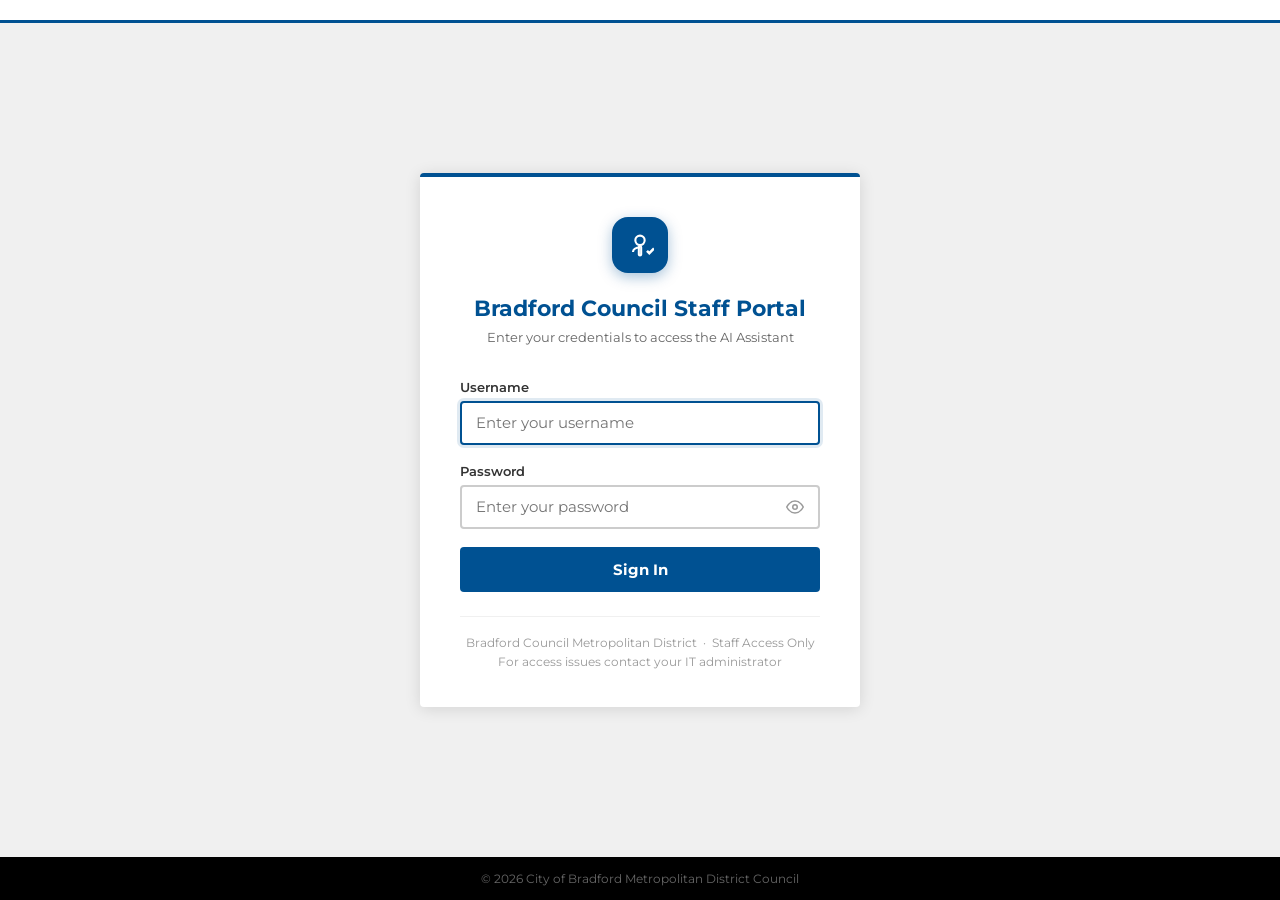
==== Frontend/index.html @ f0e7b7af "Initial commit — Bradford Council AI Assistant Full-stack council chatbot with: - ASP.NET Core 8 SSE" ====
<!DOCTYPE html>
<html lang="en-GB">
<head>
<meta charset="UTF-8"/>
<meta name="viewport" content="width=device-width,initial-scale=1,viewport-fit=cover"/>
<title>Bradford Council</title>
<!-- Auth guard — redirect to login before anything renders -->
<script src="auth.js"></script>
<script>if (!isAuthenticated()) { window.location.replace('login.html'); }</script>
<link rel="preconnect" href="https://fonts.googleapis.com"/>
<link rel="preconnect" href="https://fonts.gstatic.com" crossorigin/>
<link href="https://fonts.googleapis.com/css2?family=Inter:wght@400;500;600;700&family=Montserrat:wght@400;500;600;700;800&display=swap" rel="stylesheet"/>
<link rel="stylesheet" href="style.css"/>
</head>
<body>

<!-- ▓▓▓ NAVBAR ▓▓▓ -->
<nav class="navbar">
  <div class="nav-inner">
    <a href="/" class="nav-logo">
      <img src="https://www.bradford.gov.uk/css/2025/images/crest.svg" alt="Bradford Council" class="nav-crest"/>
    </a>
    <form class="nav-search" action="https://www.bradford.gov.uk/search-results" method="get" target="_blank">
      <div class="search-wrap">
        <input type="text" name="query" placeholder="Search our services" autocomplete="off"/>
        <button type="submit" aria-label="Search">
          <svg viewBox="0 0 24 24" width="22" height="22"><path fill="#666" d="M9.5,3A6.5,6.5 0 0,1 16,9.5C16,11.11 15.41,12.59 14.44,13.73L14.71,14H15.5L20.5,19L19,20.5L14,15.5V14.71L13.73,14.44C12.59,15.41 11.11,16 9.5,16A6.5,6.5 0 0,1 3,9.5A6.5,6.5 0 0,1 9.5,3M9.5,5C7,5 5,7 5,9.5C5,12 7,14 9.5,14C12,14 14,12 14,9.5C14,7 12,5 9.5,5Z"/></svg>
        </button>
      </div>
    </form>
    <a href="#" class="nav-login btn-blue">Register | Log on</a>
  </div>
</nav>

<!-- ▓▓▓ BANNER ▓▓▓ -->
<section class="banner">
  <img src="https://www.bradford.gov.uk/media/0fkoeq13/city-hall.jpg" alt="Bradford City Hall" class="banner-img"/>
  <div class="banner-caption">
    <h1>City of Bradford Metropolitan District Council</h1>
  </div>
</section>

<!-- ▓▓▓ TOP ICONS ▓▓▓ -->
<section class="top-icons">
  <ul>
    <li>
      <a href="https://www.bradford.gov.uk/recycling-and-waste/bin-collections/check-your-bin-collection-dates/" target="_blank">
        <span class="icon-wrap">
          <img src="https://www.bradford.gov.uk/media/tdtlwvga/waste-collection-dates.svg" alt=""
               onload="this.nextElementSibling.style.display='none'"
               onerror="this.style.display='none'"/>
          <svg class="icon-fallback" viewBox="0 0 64 64" fill="none" stroke="#005192" stroke-width="2.5" stroke-linecap="round" stroke-linejoin="round">
            <rect x="14" y="22" width="36" height="30" rx="3"/><path d="M20 22v-6a2 2 0 0 1 2-2h20a2 2 0 0 1 2 2v6"/>
            <line x1="14" y1="31" x2="50" y2="31"/><line x1="26" y1="38" x2="26" y2="44"/><line x1="38" y1="38" x2="38" y2="44"/>
          </svg>
        </span>
        <p>Check your bin dates</p>
      </a>
    </li>
    <li>
      <a href="https://www.bradford.gov.uk/jobs/apply-for-a-council-job/job-vacancies/" target="_blank">
        <span class="icon-wrap">
          <img src="https://www.bradford.gov.uk/media/v1airgzo/job-vacancies.svg" alt=""
               onload="this.nextElementSibling.style.display='none'"
               onerror="this.style.display='none'"/>
          <svg class="icon-fallback" viewBox="0 0 64 64" fill="none" stroke="#005192" stroke-width="2.5" stroke-linecap="round">
            <circle cx="32" cy="20" r="10"/><path d="M10 54c0-12 9.8-20 22-20s22 8 22 20"/>
            <rect x="22" y="38" width="20" height="14" rx="2"/><line x1="22" y1="45" x2="42" y2="45"/>
          </svg>
        </span>
        <p>Council vacancies</p>
      </a>
    </li>
    <li>
      <a href="https://www.bradford.gov.uk/paying-for-services/i-want-to-pay-for/i-want-to-pay-for/" target="_blank">
        <span class="icon-wrap">
          <img src="https://www.bradford.gov.uk/media/404nraba/payment-information.svg" alt=""
               onload="this.nextElementSibling.style.display='none'"
               onerror="this.style.display='none'"/>
          <svg class="icon-fallback" viewBox="0 0 64 64" fill="none" stroke="#005192" stroke-width="2.5" stroke-linecap="round">
            <rect x="8" y="18" width="48" height="28" rx="4"/>
            <line x1="8" y1="27" x2="56" y2="27"/><rect x="14" y="34" width="14" height="6" rx="2"/>
            <line x1="38" y1="37" x2="50" y2="37"/>
          </svg>
        </span>
        <p>Online payments</p>
      </a>
    </li>
    <li>
      <a href="https://www.bradford.gov.uk/contact-us/contact-us-now/contact-us-now/" target="_blank">
        <span class="icon-wrap">
          <img src="https://www.bradford.gov.uk/media/lycdiwxw/report2.svg" alt=""
               onload="this.nextElementSibling.style.display='none'"
               onerror="this.style.display='none'"/>
          <svg class="icon-fallback" viewBox="0 0 64 64" fill="none" stroke="#005192" stroke-width="2.5" stroke-linecap="round" stroke-linejoin="round">
            <path d="M16 10h32a4 4 0 0 1 4 4v22a4 4 0 0 1-4 4H22l-10 8V14a4 4 0 0 1 4-4z"/>
            <line x1="24" y1="23" x2="40" y2="23"/><line x1="24" y1="31" x2="36" y2="31"/>
          </svg>
        </span>
        <p>Report a problem</p>
      </a>
    </li>
    <li>
      <a href="https://www.bradford.gov.uk/emergencies/council-service-disruptions/bank-holiday-closure-times/" target="_blank">
        <span class="icon-wrap">
          <img src="https://www.bradford.gov.uk/media/l1kk3eov/bank-holidays.svg" alt=""
               onload="this.nextElementSibling.style.display='none'"
               onerror="this.style.display='none'"/>
          <svg class="icon-fallback" viewBox="0 0 64 64" fill="none" stroke="#005192" stroke-width="2.5" stroke-linecap="round">
            <circle cx="32" cy="34" r="18"/><line x1="32" y1="22" x2="32" y2="34"/><line x1="32" y1="34" x2="42" y2="44"/>
            <path d="M20 12h24M32 12v6"/>
          </svg>
        </span>
        <p>Bank holiday opening times</p>
      </a>
    </li>
    <li>
      <a href="https://www.bradford.gov.uk/your-council/elections-and-voting/district-council-elections-2026/" target="_blank">
        <span class="icon-wrap">
          <img src="https://www.bradford.gov.uk/media/mxtjxnte/elections-voting.svg" alt=""
               onload="this.nextElementSibling.style.display='none'"
               onerror="this.style.display='none'"/>
          <svg class="icon-fallback" viewBox="0 0 64 64" fill="none" stroke="#005192" stroke-width="2.5" stroke-linecap="round" stroke-linejoin="round">
            <rect x="10" y="14" width="44" height="36" rx="3"/>
            <path d="M22 32l8 8 16-16"/>
            <line x1="10" y1="24" x2="54" y2="24"/>
          </svg>
        </span>
        <p>District Council Elections 2026</p>
      </a>
    </li>
  </ul>
</section>

<!-- ▓▓▓ TOP TASKS ▓▓▓ -->
<section class="top-tasks">
  <ul class="tasks-grid">
    <li class="task-item">
      <a href="https://www.bradford.gov.uk/benefits/benefits/" class="task-head" target="_blank"><h2>Benefits</h2></a>
      <ul class="task-links">
        <li><a href="https://www.bradford.gov.uk/benefits/applying-for-benefits/housing-benefit-and-council-tax-reduction/" target="_blank">Housing Benefit and Council Tax Reduction</a></li>
        <li><a href="https://www.bradford.gov.uk/benefits/myinfo/myinfo/" target="_blank">MyInfo</a></li>
        <li><a href="https://www.bradford.gov.uk/benefits/applying-for-benefits/what-benefits-are-available/" target="_blank">What benefits are available?</a></li>
      </ul>
    </li>
    <li class="task-item">
      <a href="https://www.bradford.gov.uk/births-deaths-and-marriages/" class="task-head" target="_blank"><h2>Births, deaths and marriages</h2></a>
      <ul class="task-links">
        <li><a href="https://www.bradford.gov.uk/births-deaths-and-marriages/certificates/order-a-certificate/" target="_blank">Get a copy certificate</a></li>
        <li><a href="https://www.bradford.gov.uk/births-deaths-and-marriages/marriages-and-civil-partnerships/" target="_blank">Marriages and Civil Partnerships</a></li>
        <li><a href="https://www.bradford.gov.uk/births-deaths-and-marriages/register-a-birth/" target="_blank">Register a birth</a></li>
      </ul>
    </li>
    <li class="task-item">
      <a href="https://www.bradford.gov.uk/children-young-people-and-families/" class="task-head" target="_blank"><h2>Children, young people and families</h2></a>
      <ul class="task-links">
        <li><a href="https://www.bradford.gov.uk/children-young-people-and-families/send-and-inclusion/bradfordlocaloffer/" target="_blank">Bradford's SEND Local Offer</a></li>
        <li><a href="https://www.bradford.gov.uk/children-young-people-and-families/childcare-and-early-years/" target="_blank">Looking for early education and childcare</a></li>
        <li><a href="https://www.bradford.gov.uk/children-young-people-and-families/children-social-care/talk-to-us/" target="_blank">Talk to us about a child</a></li>
      </ul>
    </li>
    <li class="task-item">
      <a href="https://www.bradford.gov.uk/clean-air-zone/" class="task-head" target="_blank"><h2>Clean Air Zone</h2></a>
      <ul class="task-links">
        <li><a href="https://www.bradford.gov.uk/clean-air-zone/pay-or-challenge-a-clean-air-zone-charge/how-to-pay-the-caz-penalty-charge-notice/" target="_blank">How to pay the CAZ penalty charge</a></li>
        <li><a href="https://www.bradford.gov.uk/clean-air-zone/pay-or-challenge-a-clean-air-zone-charge/how-to-pay-the-daily-caz-charge/" target="_blank">How to pay the daily CAZ charge</a></li>
        <li><a href="https://www.bradford.gov.uk/clean-air-zone/about-the-clean-air-zone/where-is-the-clean-air-zone/" target="_blank">Where is the Clean Air Zone?</a></li>
      </ul>
    </li>
    <li class="task-item">
      <a href="https://www.bradford.gov.uk/council-tax/" class="task-head" target="_blank"><h2>Council Tax</h2></a>
      <ul class="task-links">
        <li><a href="https://www.bradford.gov.uk/council-tax/pay-your-council-tax/" target="_blank">Pay your Council Tax</a></li>
        <li><a href="https://www.bradford.gov.uk/council-tax/discounts-and-exemptions/" target="_blank">Reduce your bill</a></li>
        <li><a href="https://www.bradford.gov.uk/council-tax/contact-us-about-council-tax/" target="_blank">Report a change or ask a question</a></li>
      </ul>
    </li>
    <li class="task-item">
      <a href="https://www.bradford.gov.uk/education-and-skills/" class="task-head" target="_blank"><h2>Education and skills</h2></a>
      <ul class="task-links">
        <li><a href="https://www.bradford.gov.uk/education-and-skills/schools/apply-for-a-school-place/" target="_blank">Apply for a place at school</a></li>
        <li><a href="https://www.bradford.gov.uk/education-and-skills/schools/school-closures-and-emergency-closures/" target="_blank">School closures</a></li>
        <li><a href="https://www.bradford.gov.uk/education-and-skills/schools/find-a-school/" target="_blank">Schools finder</a></li>
      </ul>
    </li>
    <li class="task-item">
      <a href="https://www.bradford.gov.uk/libraries/" class="task-head" target="_blank"><h2>Libraries</h2></a>
      <ul class="task-links">
        <li><a href="https://www.bradford.gov.uk/libraries/find-a-library/" target="_blank">Find your local library</a></li>
        <li><a href="https://capitadiscovery.co.uk/bradford/" target="_blank">Log in to your library account</a></li>
        <li><a href="https://capitadiscovery.co.uk/bradford/" target="_blank">Renew, borrow and reserve items</a></li>
      </ul>
    </li>
    <li class="task-item">
      <a href="https://www.bradford.gov.uk/parking-roads-and-transport/" class="task-head" target="_blank"><h2>Parking, roads and transport</h2></a>
      <ul class="task-links">
        <li><a href="https://www.bradford.gov.uk/parking-roads-and-transport/roads-and-footways/roadworks/" target="_blank">Map of roadworks</a></li>
        <li><a href="https://www.bradford.gov.uk/parking-roads-and-transport/parking/parking-permits-residents/" target="_blank">Parking permits</a></li>
        <li><a href="https://www.bradford.gov.uk/parking-roads-and-transport/parking/pay-or-challenge-a-parking-fine/" target="_blank">Pay a parking or bus lane fine</a></li>
      </ul>
    </li>
    <li class="task-item">
      <a href="https://www.bradford.gov.uk/recycling-and-waste/" class="task-head" target="_blank"><h2>Recycling and waste</h2></a>
      <ul class="task-links">
        <li><a href="https://www.bradford.gov.uk/recycling-and-waste/bin-collections/check-your-bin-collection-dates/" target="_blank">Check your bin collection dates</a></li>
        <li><a href="https://www.bradford.gov.uk/recycling-and-waste/garden-waste/garden-waste-collection-service/" target="_blank">Garden waste collection service</a></li>
        <li><a href="https://www.bradford.gov.uk/recycling-and-waste/bin-collections/damaged-or-missing-bins/" target="_blank">New bins or repairs</a></li>
      </ul>
    </li>
  </ul>
  <div class="more-btn-wrap">
    <a href="https://www.bradford.gov.uk/site-navigation" class="btn-blue more-btn" target="_blank">More Services …</a>
  </div>
</section>

<!-- ▓▓▓ STAY CONNECTED ▓▓▓ -->
<section class="signup">
  <div class="signup-icon">
    <img src="https://www.bradford.gov.uk/css/2025/images/govDelivery.svg" alt="" width="100" onerror="this.style.display='none'"/>
  </div>
  <div class="signup-text">
    <h2>Stay Connected</h2>
    <p>Sign up for our Stay Connected emails and get the information that matters to you most in your inbox.</p>
  </div>
  <div class="signup-form">
    <form onsubmit="return false">
      <label for="sc-email">Email address</label>
      <input type="email" id="sc-email" placeholder="Your email address"/>
      <button type="submit" class="btn-blue">Send</button>
    </form>
  </div>
</section>

<!-- ▓▓▓ OTHER SITES ▓▓▓ -->
<section class="other-sites">
  <ul>
    <li><a href="https://www.bradfordcityofculture25.com/" target="_blank">
      <img src="https://www.bradford.gov.uk/css/2025/images/otherWhatson.jpg" alt="What's on" onerror="this.style.background='#1a3f6f'"/>
      <p>What's on</p>
    </a></li>
    <li><a href="https://www.bradford.gov.uk/about-bradford-council/news/" target="_blank">
      <img src="https://www.bradford.gov.uk/css/2025/images/otherNews.jpg" alt="Bradford news" onerror="this.style.background='#1c6166'"/>
      <p>Bradford news</p>
    </a></li>
    <li><a href="https://www.visitbradford.com/" target="_blank">
      <img src="https://www.bradford.gov.uk/css/2025/images/otherVisit.jpg" alt="Visit Bradford" onerror="this.style.background='#AA4E0F'"/>
      <p>Visit Bradford</p>
    </a></li>
    <li><a href="https://www.bradfordtheatres.co.uk/" target="_blank">
      <img src="https://www.bradford.gov.uk/css/2025/images/otherTheatres.jpg" alt="Bradford Theatres" onerror="this.style.background='#333'"/>
      <p>Bradford Theatres</p>
    </a></li>
  </ul>
</section>

<!-- ▓▓▓ FOOTER ▓▓▓ -->
<footer>
  <div class="footer-top">
    <a href="https://www.bradford.gov.uk/contact-us/" class="btn-black" target="_blank">Contact us now</a>
    <div class="footer-social">
      <a href="https://www.facebook.com/bradfordmdc" target="_blank" aria-label="Facebook"><svg viewBox="0 0 24 24" fill="white" width="26"><path d="M18 2h-3a5 5 0 0 0-5 5v3H7v4h3v8h4v-8h3l1-4h-4V7a1 1 0 0 1 1-1h3z"/></svg></a>
      <a href="https://x.com/bradfordmdc" target="_blank" aria-label="X"><svg viewBox="0 0 24 24" fill="white" width="26"><path d="M18.244 2.25h3.308l-7.227 8.26 8.502 11.24H16.17l-5.214-6.817L4.99 21.75H1.68l7.73-8.835L1.254 2.25H8.08l4.713 6.231zm-1.161 17.52h1.833L7.084 4.126H5.117z"/></svg></a>
      <a href="https://www.whatsapp.com/channel/0029VaIlkgqBqbr47t1fFy3P" target="_blank" aria-label="WhatsApp"><svg viewBox="0 0 24 24" fill="white" width="26"><path d="M17.472 14.382c-.297-.149-1.758-.867-2.03-.967-.273-.099-.471-.148-.67.15-.197.297-.767.966-.94 1.164-.173.199-.347.223-.644.075-.297-.15-1.255-.463-2.39-1.475-.883-.788-1.48-1.761-1.653-2.059-.173-.297-.018-.458.13-.606.134-.133.298-.347.446-.52.149-.174.198-.298.298-.497.099-.198.05-.371-.025-.52-.075-.149-.669-1.612-.916-2.207-.242-.579-.487-.5-.669-.51-.173-.008-.371-.01-.57-.01-.198 0-.52.074-.792.372-.272.297-1.04 1.016-1.04 2.479 0 1.462 1.065 2.875 1.213 3.074.149.198 2.096 3.2 5.077 4.487.709.306 1.262.489 1.694.625.712.227 1.36.195 1.871.118.571-.085 1.758-.719 2.006-1.413.248-.694.248-1.289.173-1.413-.074-.124-.272-.198-.57-.347m-5.421 7.403h-.004a9.87 9.87 0 0 1-5.031-1.378l-.361-.214-3.741.982.998-3.648-.235-.374a9.86 9.86 0 0 1-1.51-5.26c.001-5.45 4.436-9.884 9.888-9.884 2.64 0 5.122 1.03 6.988 2.898a9.825 9.825 0 0 1 2.893 6.994c-.003 5.45-4.437 9.884-9.885 9.884m8.413-18.297A11.815 11.815 0 0 0 12.05 0C5.495 0 .16 5.335.157 11.892c0 2.096.547 4.142 1.588 5.945L.057 24l6.305-1.654a11.882 11.882 0 0 0 5.683 1.448h.005c6.554 0 11.89-5.335 11.893-11.893a11.821 11.821 0 0 0-3.48-8.413z"/></svg></a>
      <a href="https://www.instagram.com/bradfordmdc/" target="_blank" aria-label="Instagram"><svg viewBox="0 0 24 24" fill="none" stroke="white" stroke-width="2" width="26"><rect x="2" y="2" width="20" height="20" rx="5"/><circle cx="12" cy="12" r="5"/><circle cx="17.5" cy="6.5" r="1.5" fill="white" stroke="none"/></svg></a>
      <a href="https://www.linkedin.com/company/bradford-council/" target="_blank" aria-label="LinkedIn"><svg viewBox="0 0 24 24" fill="white" width="26"><path d="M16 8a6 6 0 0 1 6 6v7h-4v-7a2 2 0 0 0-4 0v7h-4v-7a6 6 0 0 1 6-6zM2 9h4v12H2z"/><circle cx="4" cy="4" r="2"/></svg></a>
    </div>
  </div>
  <div class="footer-bottom">
    <ul class="footer-links">
      <li><a href="#">Cookies</a></li>
      <li><a href="#">Privacy Notice</a></li>
      <li><a href="#">A to Z</a></li>
      <li><a href="#">Accessibility Statement</a></li>
    </ul>
    <img src="https://www.bradford.gov.uk/css/2025/images/crest.svg" alt="Bradford Council" class="footer-crest"/>
    <p class="footer-copy">Copyright 2026 City of Bradford Metropolitan District Council</p>
  </div>
</footer>

<!-- ████████████████████████████████████████
     AI CHAT WIDGET
████████████████████████████████████████ -->

<div id="backdrop" onclick="chatClose()" aria-hidden="true"></div>

<!-- FAB -->
<button id="fab" onclick="chatOpen()" aria-label="Open Bradford Council chat assistant">
  <svg viewBox="0 0 24 24" fill="none" stroke="currentColor" stroke-width="2" width="18" height="18"><path d="M21 15a2 2 0 0 1-2 2H7l-4 4V5a2 2 0 0 1 2-2h14a2 2 0 0 1 2 2z"/></svg>
  Ask Alex
  <span class="fab-ping"></span>
</button>

<!-- Chat modal -->
<div id="chat-modal" role="dialog" aria-modal="true" aria-label="Bradford Council Assistant" aria-labelledby="ch-name-id">
  <div id="chat-panel">

    <!-- Header — light gradient (matches React from-[#f0f6ff] to-white) -->
    <header id="chat-header">
      <div class="ch-left">
        <!-- Dark blue rounded-square avatar (matches React rounded-xl bg-[#0f4ca3]) -->
        <div class="ch-avatar">
          <svg viewBox="0 0 24 24" fill="none" stroke="currentColor" stroke-width="1.8" width="18" height="18"><circle cx="12" cy="8" r="3.2"/><path d="M5.5 19c1.4-3 4-4.5 6.5-4.5S17 16 18.5 19"/></svg>
        </div>
        <div class="ch-info">
          <div class="ch-name-row">
            <span class="ch-name" id="ch-name-id">Bradford Council Assistant</span>
            <div class="online-dot"></div>
          </div>
          <span class="ch-subtitle">Live guidance &amp; service support</span>
        </div>
      </div>
      <div class="ch-actions">
        <button class="ch-logout" onclick="doLogout()" aria-label="Sign out" title="Sign out">
          <svg viewBox="0 0 24 24" fill="none" stroke="currentColor" stroke-width="2" width="15" height="15"><path d="M9 21H5a2 2 0 0 1-2-2V5a2 2 0 0 1 2-2h4"/><polyline points="16 17 21 12 16 7"/><line x1="21" y1="12" x2="9" y2="12"/></svg>
        </button>
        <button class="ch-settings" onclick="openSettings()" aria-label="Settings" title="Settings">
          <svg viewBox="0 0 24 24" fill="none" stroke="currentColor" stroke-width="2" width="15" height="15"><circle cx="12" cy="12" r="3"/><path d="M19.4 15a1.65 1.65 0 0 0 .33 1.82l.06.06a2 2 0 0 1-2.83 2.83l-.06-.06a1.65 1.65 0 0 0-1.82-.33 1.65 1.65 0 0 0-1 1.51V21a2 2 0 0 1-4 0v-.09A1.65 1.65 0 0 0 9 19.4a1.65 1.65 0 0 0-1.82.33l-.06.06a2 2 0 0 1-2.83-2.83l.06-.06A1.65 1.65 0 0 0 4.68 15a1.65 1.65 0 0 0-1.51-1H3a2 2 0 0 1 0-4h.09A1.65 1.65 0 0 0 4.6 9a1.65 1.65 0 0 0-.33-1.82l-.06-.06a2 2 0 0 1 2.83-2.83l.06.06A1.65 1.65 0 0 0 9 4.68a1.65 1.65 0 0 0 1-1.51V3a2 2 0 0 1 4 0v.09a1.65 1.65 0 0 0 1 1.51 1.65 1.65 0 0 0 1.82-.33l.06-.06a2 2 0 0 1 2.83 2.83l-.06.06A1.65 1.65 0 0 0 19.4 9a1.65 1.65 0 0 0 1.51 1H21a2 2 0 0 1 0 4h-.09a1.65 1.65 0 0 0-1.51 1z"/></svg>
        </button>
        <button class="ch-new" onclick="chatClear()">
          <svg viewBox="0 0 24 24" fill="none" stroke="currentColor" stroke-width="2" width="12" height="12"><path d="M3 12a9 9 0 1 0 9-9 9.75 9.75 0 0 0-6.74 2.74L3 8"/><path d="M3 3v5h5"/></svg>
          Restart
        </button>
        <button class="ch-close" onclick="chatClose()" aria-label="Close">
          <svg viewBox="0 0 24 24" fill="none" stroke="currentColor" stroke-width="2.2" width="14" height="14"><path d="M18 6L6 18M6 6l12 12"/></svg>
        </button>
      </div>
    </header>

    <!-- Settings panel (populated by JS) -->
    <div id="settings-panel"></div>

    <!-- Messages (bg-[#f5f7fb]) -->
    <div id="chat-msgs" role="log" aria-live="polite" aria-relevant="additions" aria-label="Chat messages">
      <div class="date-chip">Today</div>

      <!-- Intro bubble 1: title + body + time inside (matches React introMessages) -->
      <div class="msg-row alex-row">
        <div class="alex-ava">
          <svg viewBox="0 0 24 24" fill="none" stroke="#0f4ca3" stroke-width="1.8" width="18" height="18"><circle cx="12" cy="8" r="3.2"/><path d="M5.5 19c1.4-3 4-4.5 6.5-4.5S17 16 18.5 19"/></svg>
        </div>
        <div class="intro-bubble">
          <p class="intro-title">Hello, welcome to Bradford Council Assistant.</p>
          <p class="intro-body">I can help you find the right council service, explain the next steps, and guide you to the correct contact or online page.</p>
          <span class="intro-time">Just now</span>
        </div>
      </div>

      <!-- Intro bubble 2 -->
      <div class="msg-row alex-row">
        <div class="alex-ava">
          <svg viewBox="0 0 24 24" fill="none" stroke="#0f4ca3" stroke-width="1.8" width="18" height="18"><circle cx="12" cy="8" r="3.2"/><path d="M5.5 19c1.4-3 4-4.5 6.5-4.5S17 16 18.5 19"/></svg>
        </div>
        <div class="intro-bubble">
          <p class="intro-title">What would you like help with today?</p>
          <p class="intro-body">Choose one of the service areas below, or type your question.</p>
          <span class="intro-time">Just now</span>
        </div>
      </div>
    </div>

    <!-- Service chips (rounded-full pills, matches React starterQueries) -->
    <!-- Suggestion chips — quick examples, input always open -->
    <div id="chat-chips">
      <p class="chips-label">Try asking…</p>
      <div class="chips-wrap">
        <button onclick="usechip(this)">When is my bin collected?</button>
        <button onclick="usechip(this)">Find my nearest library</button>
        <button onclick="usechip(this)">What is my council tax band?</button>
        <button onclick="usechip(this)">How do I pay council tax?</button>
        <button onclick="usechip(this)">Apply for housing benefit</button>
        <button onclick="usechip(this)">Check a planning application</button>
        <button onclick="usechip(this)">Apply for a Blue Badge</button>
      </div>
    </div>

    <!-- Input — always open, ask anything -->
    <div id="chat-input-wrap">
      <div id="chat-input-box">
        <textarea id="chat-input"
          placeholder="Ask me anything about Bradford Council…"
          rows="1" onkeydown="onKey(event)" oninput="onType(this)"></textarea>
        <button id="chat-send" disabled onclick="doSend()">
          <svg viewBox="0 0 24 24" fill="none" stroke="currentColor" stroke-width="2.5" width="19" height="19"><path d="M22 2L11 13"/><path d="M22 2L15 22 11 13 2 9l20-7z"/></svg>
        </button>
      </div>
      <p id="chat-note">Press <kbd>Enter</kbd> to send</p>
    </div>

  </div>
</div>

<script src="config.js"></script>
<script src="chat.js"></script>
<script src="app.js"></script>
</body>
</html>
---- Frontend/style.css ----
/* ================================================
   Bradford Council — Exact Clone + Aesthetic Chat
   ================================================ */
*, *::before, *::after { box-sizing: border-box; margin: 0; padding: 0; }

:root {
  --blue:    #005192;
  --blue2:   #336aa0;
  --grey:    #F0F0F0;
  --greym:   #E0E0E0;
  --greyb:   #CCC;
  --dark:    #4b4b4b;
  --black:   #000;
  --orange:  #F26C11;
}

html { scroll-behavior: smooth; }
body { font-family: 'Montserrat', sans-serif; color: #222; font-size: 16px; line-height: 1.5; background: #fff; }
a { color: var(--blue); text-decoration: none; }
a:hover { text-decoration: underline; }
ul { list-style: none; }

.btn-blue  { background: var(--blue);  color: #fff; display: inline-block; padding: 11px 22px; border: none; border-radius: 3px; font-family: 'Montserrat',sans-serif; font-size: .9rem; font-weight: 500; cursor: pointer; transition: background .2s; }
.btn-blue:hover  { background: var(--blue2); text-decoration: none; color: #fff; }
.btn-black { background: var(--black); color: #fff; display: inline-block; padding: 11px 22px; border: none; border-radius: 3px; font-family: 'Montserrat',sans-serif; font-size: .9rem; font-weight: 500; cursor: pointer; transition: background .2s; }
.btn-black:hover { background: #222; text-decoration: none; color: #fff; }

/* ── NAVBAR ── */
.navbar { background: #fff; border-bottom: 3px solid var(--blue); padding: 8px 40px; }
.nav-inner { display: grid; grid-template-columns: auto 1fr auto; align-items: center; gap: 24px; max-width: 1360px; margin: 0 auto; }
.nav-crest { display: block; width: 260px; height: auto; }
.search-wrap { display: flex; align-items: center; border: 2px solid var(--blue); border-radius: 100px; background: #f5f5f5; overflow: hidden; }
.search-wrap input { flex: 1; border: none; background: transparent; padding: 12px 20px; font-family: 'Montserrat',sans-serif; font-size: .93rem; font-weight: 500; outline: none; }
.search-wrap input::placeholder { color: #999; font-weight: 400; }
.search-wrap button { background: none; border: none; padding: 0 16px; height: 48px; cursor: pointer; display: flex; align-items: center; }
.nav-login { white-space: nowrap; font-size: .85rem; padding: 10px 18px; }

/* ── BANNER ── */
.banner { position: relative; }
.banner-img { width: 100%; height: 280px; object-fit: cover; object-position: center 35%; display: block; }
.banner-caption { background: var(--grey); border-top: 3px solid var(--blue); padding: 24px 80px; }
.banner-caption h1 { color: var(--blue); font-size: 1.75rem; font-weight: 600; }

/* ── TOP ICONS ── */
.top-icons { background: var(--grey); padding: 0 80px 36px; }
.top-icons ul { display: grid; grid-template-columns: repeat(6, 1fr); border-left: 1px solid #c7c7c7; }
.top-icons li { border-right: 1px solid #c7c7c7; }
.top-icons li a { display: flex; flex-direction: column; align-items: center; text-decoration: none; transition: background .15s; }
.top-icons li a:hover { background: var(--greym); }
.icon-wrap { width: 100%; aspect-ratio: 1; display: flex; align-items: center; justify-content: center; padding: 24% 20%; border-bottom: 2px solid #c7c7c7; position: relative; }
.icon-wrap img { max-width: 100%; max-height: 100%; object-fit: contain; }
.icon-fallback { position: absolute; width: 55%; height: 55%; }
.top-icons li a p { color: var(--blue); font-size: .79rem; font-weight: 600; text-align: center; padding: 10px 8px; line-height: 1.3; }

/* ── TOP TASKS ── */
.top-tasks { padding: 32px 80px; }
.tasks-grid { display: grid; grid-template-columns: repeat(3, 1fr); border-top: 1px solid var(--greyb); border-left: 1px solid var(--greyb); }
.task-item { border-right: 1px solid var(--greyb); border-bottom: 1px solid var(--greyb); padding: 16px 18px 12px; }
.task-head { display: block; margin-bottom: 8px; }
.task-head h2 { color: var(--blue); font-size: .95rem; font-weight: 600; line-height: 1.3; }
.task-head:hover h2 { color: var(--blue2); text-decoration: underline; }
.task-links li { border-top: 1px solid var(--greyb); }
.task-links li a { display: block; color: var(--blue); font-size: .81rem; padding: 6px 0; transition: color .15s; }
.task-links li a:hover { color: var(--blue2); text-decoration: underline; }
.more-btn-wrap { display: flex; justify-content: center; margin-top: 28px; }
.more-btn { font-size: .93rem; padding: 13px 0; width: 400px; text-align: center; }

/* ── SIGNUP ── */
.signup { background: var(--grey); border-top: 1px solid var(--blue); padding: 22px 80px; display: grid; grid-template-columns: 120px 1fr 1fr; gap: 32px; align-items: center; }
.signup-icon img { display: block; max-width: 90px; margin: 0 auto; }
.signup-text h2 { color: var(--blue); font-size: 1rem; font-weight: 600; margin-bottom: 6px; }
.signup-text p  { font-size: .84rem; color: #555; }
.signup-form label { display: block; color: var(--blue); font-size: .84rem; font-weight: 500; margin-bottom: 5px; }
.signup-form input { width: 100%; border: 2px solid var(--blue); border-radius: 3px; padding: 9px 12px; font-family: 'Montserrat',sans-serif; font-size: .88rem; outline: none; margin-bottom: 10px; }
.signup-form input:focus { border-color: var(--orange); }
.signup-form .btn-blue { padding: 9px 22px; font-size: .88rem; }

/* ── OTHER SITES ── */
.other-sites { padding: 0 80px 36px; background: #fff; }
.other-sites ul { display: grid; grid-template-columns: repeat(4, 1fr); gap: 20px; }
.other-sites li a { display: block; }
.other-sites li a img { width: 100%; height: 130px; object-fit: cover; display: block; }
.other-sites li a p { color: var(--blue); font-size: .88rem; font-weight: 600; padding: 8px 0 5px; border-bottom: 2px solid var(--greyb); transition: color .15s; }
.other-sites li a:hover p { color: var(--blue2); text-decoration: underline; }

/* ── FOOTER ── */
.footer-top { background: var(--dark); display: flex; align-items: center; justify-content: space-between; padding: 18px 80px; flex-wrap: wrap; gap: 20px; }
.footer-social { display: flex; gap: 18px; align-items: center; }
.footer-social a { opacity: .75; display: flex; transition: opacity .2s; }
.footer-social a:hover { opacity: 1; }
.footer-bottom { background: var(--black); padding: 14px 80px; display: grid; grid-template-columns: 1fr auto 1fr; align-items: center; gap: 24px; }
.footer-links { display: flex; gap: 20px; flex-wrap: wrap; }
.footer-links a { color: #aaa; font-size: .78rem; }
.footer-links a:hover { color: #fff; }
.footer-crest { width: 180px; height: auto; filter: grayscale(1) brightness(.4); display: block; margin: 0 auto; }
.footer-copy { color: #777; font-size: .76rem; text-align: right; }

/* ════════════════════════════════════════════════════════
   AI CHAT WIDGET
════════════════════════════════════════════════════════ */

#backdrop {
  position: fixed; inset: 0; z-index: 900;
  background: rgba(0,0,0,.42);
  backdrop-filter: blur(8px); -webkit-backdrop-filter: blur(8px);
  opacity: 0; pointer-events: none;
  transition: opacity .26s ease;
}
#backdrop.show { opacity: 1; pointer-events: all; }

/* ── FAB ── */
#fab {
  position: fixed; bottom: 24px; right: 24px; z-index: 800;
  display: flex; align-items: center; gap: 8px;
  background: #0f4ca3; color: #fff; border: none; border-radius: 999px;
  padding: 12px 20px;
  font-family: 'Inter','Montserrat',sans-serif; font-size: .88rem; font-weight: 600;
  cursor: pointer; box-shadow: 0 4px 16px rgba(15,76,163,.4);
  transition: transform .2s, box-shadow .2s, opacity .3s;
}
#fab:hover { transform: translateY(-2px); box-shadow: 0 8px 24px rgba(15,76,163,.5); }
#fab.hide { opacity: 0; transform: scale(.88); pointer-events: none; }

.fab-ping {
  position: absolute; top: -3px; right: -3px;
  width: 11px; height: 11px; border-radius: 50%; background: #22c55e; border: 2px solid #fff;
}
.fab-ping::after {
  content: ''; position: absolute; inset: -3px; border-radius: 50%;
  border: 2px solid #22c55e; animation: ping 2s ease-out infinite;
}
@keyframes ping { 0%{transform:scale(1);opacity:.7} 100%{transform:scale(2.2);opacity:0} }

/* ── Modal ── */
#chat-modal {
  position: fixed; inset: 0; z-index: 1000;
  display: flex; align-items: flex-end; justify-content: center;
  pointer-events: none; opacity: 0;
  transition: opacity .26s ease;
}
@media(min-width:640px){
  #chat-modal { align-items: center; padding: 16px; }
}
#chat-modal.show { opacity: 1; pointer-events: all; }

/* ── Chat panel ── */
#chat-panel {
  width: 100%; max-width: 1024px; height: 96vh;
  background: #fff;
  border-radius: 24px 24px 0 0;
  border: 1px solid #d6e0ef;
  box-shadow: 0 25px 80px rgba(0,0,0,.28);
  display: flex; flex-direction: column; overflow: hidden;
  transform: translateY(24px) scale(.99);
  transition: transform .3s cubic-bezier(.34,1.2,.64,1);
}
@media(min-width:640px){
  #chat-panel { border-radius: 32px; height: 94vh; }
}
#chat-modal.show #chat-panel { transform: none; }

/* ── Header — light gradient ── */
#chat-header {
  background: linear-gradient(to right, #f0f6ff, #ffffff);
  border-bottom: 1px solid #d9e2f1;
  padding: 12px 16px;
  display: flex; align-items: center; justify-content: space-between; gap: 12px;
  flex-shrink: 0;
}
@media(min-width:640px){ #chat-header { padding: 16px 24px; } }

/* Header avatar — dark blue rounded square */
.ch-avatar {
  width: 36px; height: 36px; border-radius: 12px; flex-shrink: 0;
  background: #0f4ca3; color: #fff;
  display: flex; align-items: center; justify-content: center;
  box-shadow: 0 2px 6px rgba(15,76,163,.3);
}
@media(min-width:640px){ .ch-avatar { width: 44px; height: 44px; border-radius: 16px; } }

.ch-left    { display: flex; align-items: center; gap: 12px; }
.ch-info    { display: flex; flex-direction: column; gap: 2px; }
.ch-name-row { display: flex; align-items: center; gap: 7px; }
.ch-name    { color: #123b7a; font-weight: 700; font-size: .95rem; font-family: 'Inter','Montserrat',sans-serif; }
@media(min-width:640px){ .ch-name { font-size: 1.15rem; } }
.online-dot {
  width: 8px; height: 8px; border-radius: 50%; background: #22c55e; flex-shrink: 0;
  box-shadow: 0 0 0 2px #dcfce7;
}
.ch-subtitle { display: none; font-size: .75rem; color: #64748b; font-family: 'Inter','Montserrat',sans-serif; }
@media(min-width:640px){ .ch-subtitle { display: block; } }

.ch-actions { display: flex; align-items: center; gap: 8px; }
.ch-new {
  display: flex; align-items: center; gap: 6px;
  background: #fff; border: 1px solid #c9d7ee; color: #123b7a;
  border-radius: 12px; padding: 6px 12px;
  font-family: 'Inter','Montserrat',sans-serif; font-size: .75rem; font-weight: 500;
  cursor: pointer; transition: background .15s, border-color .15s;
}
@media(min-width:640px){ .ch-new { padding: 8px 16px; font-size: .82rem; } }
.ch-new:hover { background: #f0f6ff; }
.ch-close {
  width: 36px; height: 36px; border-radius: 50%;
  background: #fff; border: 1px solid #c9d7ee; color: #123b7a;
  display: flex; align-items: center; justify-content: center;
  cursor: pointer; transition: background .15s;
}
.ch-close:hover { background: #f0f6ff; }

/* Logout button */
.ch-logout {
  width: 36px; height: 36px; border-radius: 50%;
  background: #fff; border: 1px solid #c9d7ee; color: #64748b;
  display: flex; align-items: center; justify-content: center;
  cursor: pointer; transition: background .15s, color .15s, border-color .15s;
}
.ch-logout:hover { background: #fef2f2; border-color: #fca5a5; color: #dc2626; }
#chat-panel.chat-dark .ch-logout { background: #1e3a5f; border-color: #334155; color: #94a3b8; }
#chat-panel.chat-dark .ch-logout:hover { background: #450a0a; border-color: #fca5a5; color: #fca5a5; }

/* Settings gear button */
.ch-settings {
  width: 36px; height: 36px; border-radius: 50%;
  background: #fff; border: 1px solid #c9d7ee; color: #123b7a;
  display: flex; align-items: center; justify-content: center;
  cursor: pointer; transition: background .15s, color .15s, border-color .15s;
}
.ch-settings:hover { background: #f0f6ff; }
.ch-settings.active { background: #0f4ca3; border-color: #0f4ca3; color: #fff; }

/* ── Messages ── */
#chat-msgs {
  flex: 1; overflow-y: auto; padding: 16px 12px;
  display: flex; flex-direction: column;
  background: #f5f7fb; scroll-behavior: smooth;
}
@media(min-width:640px){ #chat-msgs { padding: 24px; } }
#chat-msgs::-webkit-scrollbar { width: 4px; }
#chat-msgs::-webkit-scrollbar-thumb { background: #c4d4e4; border-radius: 10px; }

.date-chip {
  display: flex; align-items: center; gap: 12px; margin-bottom: 20px;
  font-size: .65rem; color: #94a3b8; font-weight: 500;
  letter-spacing: .6px; text-transform: uppercase;
  font-family: 'Inter','Montserrat',sans-serif;
}
.date-chip::before, .date-chip::after { content: ''; flex: 1; height: 1px; background: #e2e8f0; }

/* Message rows — avatar aligns to bottom of bubble */
.msg-row { display: flex; gap: 8px; margin-bottom: 16px; align-items: flex-end; }
@media(min-width:640px){ .msg-row { gap: 12px; margin-bottom: 20px; } }
.alex-row { align-self: flex-start; width: 100%; }
.user-row { align-self: flex-end; flex-direction: row-reverse; max-width: 88%; width: auto; }
@media(min-width:640px){ .user-row { max-width: 72%; } }

/* Avatars — circles matching React component */
.alex-ava {
  width: 36px; height: 36px; border-radius: 50%; flex-shrink: 0;
  background: #dbeafe; color: #0f4ca3;
  display: flex; align-items: center; justify-content: center;
  box-shadow: 0 1px 4px rgba(0,0,0,.08);
}
.user-ava {
  width: 36px; height: 36px; border-radius: 50%; flex-shrink: 0;
  background: #0f4ca3; color: #fff;
  display: flex; align-items: center; justify-content: center;
  box-shadow: 0 1px 4px rgba(15,76,163,.3);
}

/* Intro bubble — title + body + time inside bubble */
.intro-bubble {
  background: #fff;
  border-radius: 16px; border-top-left-radius: 4px;
  padding: 10px 14px; max-width: 78%;
  box-shadow: 0 1px 3px rgba(0,0,0,.06), 0 3px 12px rgba(0,0,0,.05);
}
@media(min-width:640px){ .intro-bubble { max-width: 64%; padding: 12px 16px; } }
.intro-title { font-size: .84rem; font-weight: 700; color: #123b7a; margin: 0 0 4px; font-family: 'Inter','Montserrat',sans-serif; }
.intro-body  { font-size: .82rem; line-height: 1.6; color: #64748b; margin: 0 0 6px; font-family: 'Inter','Montserrat',sans-serif; }
.intro-time  { font-size: .65rem; color: #94a3b8; font-family: 'Inter','Montserrat',sans-serif; }

/* Conversation bubbles — time is INSIDE bubble */
.bubble {
  padding: 8px 12px;
  border-radius: 16px;
  font-size: .84rem; line-height: 1.6; word-break: break-word;
  font-family: 'Inter','Montserrat',sans-serif;
}
@media(min-width:640px){ .bubble { padding: 10px 14px; font-size: .875rem; } }
.alex-bubble {
  background: #fff; color: #1e293b;
  border-top-left-radius: 4px;
  box-shadow: 0 1px 3px rgba(0,0,0,.06), 0 3px 12px rgba(0,0,0,.05);
  max-width: 78%;
}
@media(min-width:640px){ .alex-bubble { max-width: 64%; } }
.user-bubble {
  background: #0f4ca3; color: #fff;
  border-top-right-radius: 4px;
  box-shadow: 0 3px 10px rgba(15,76,163,.28); white-space: pre-wrap;
}

/* Time stamp inside bubble */
.bubble-time { font-size: .67rem; color: #94a3b8; margin-top: 8px; display: block; font-family: 'Inter','Montserrat',sans-serif; }
.user-bubble .bubble-time { color: #93c5fd; }

/* Alex bubble rich text */
.alex-bubble p { margin-bottom: 6px; }
.alex-bubble p:last-child { margin-bottom: 0; }
.alex-bubble strong { color: #1e293b; font-weight: 700; }
.alex-bubble em { color: #475569; font-style: italic; }
.alex-bubble a { color: #0f4ca3; font-weight: 600; text-decoration: none; }
.alex-bubble a:hover { text-decoration: underline; }
.alex-bubble code { background: #f1f5f9; border: 1px solid #e2e8f0; border-radius: 4px; padding: 1px 6px; font-size: .82rem; color: #1e293b; font-family: ui-monospace,monospace; }
.alex-bubble h3 { color: #123b7a; font-size: .93rem; font-weight: 700; margin: 10px 0 5px; }
.alex-bubble h4 { color: #123b7a; font-size: .88rem; font-weight: 700; margin: 8px 0 4px; }
.alex-bubble h5 { color: #1e3a5f; font-size: .84rem; font-weight: 700; margin: 6px 0 3px; }
.alex-bubble hr { border: none; border-top: 1px solid #e2e8f0; margin: 8px 0; }
/* Lists — flex so number badge + text don't overlap */
.alex-bubble ol, .alex-bubble ul { padding-left: 0; margin: 7px 0; display: flex; flex-direction: column; gap: 4px; }
.alex-bubble ol { counter-reset: item; list-style: none; }
.alex-bubble ol li { display: flex; gap: 9px; align-items: flex-start; }
.alex-bubble ol li::before {
  counter-increment: item; content: counter(item);
  min-width: 20px; height: 20px; background: #0f4ca3; color: #fff; border-radius: 50%;
  font-size: .68rem; font-weight: 700; display: flex; align-items: center; justify-content: center;
  flex-shrink: 0; margin-top: 3px;
}
.alex-bubble ol li > * { flex: 1; min-width: 0; }
.alex-bubble ul { list-style: none; }
.alex-bubble ul li { display: flex; gap: 8px; align-items: flex-start; }
.alex-bubble ul li::before { content: ''; width: 5px; height: 5px; border-radius: 50%; background: #0f4ca3; flex-shrink: 0; margin-top: 7px; }
.alex-bubble ul li > * { flex: 1; min-width: 0; }

/* Tables — all borders, aligned, easy to read */
.tbl-wrap { margin: 10px 0; border-radius: 10px; overflow: hidden; border: 1.5px solid #bfdbfe; }
.alex-bubble table { width: 100%; border-collapse: collapse; font-size: .84rem; }
.alex-bubble th {
  background: #dbeafe; color: #1e40af; font-weight: 700;
  padding: 9px 13px; border: 1px solid #93c5fd;
  text-align: left; font-size: .76rem; text-transform: uppercase; letter-spacing: .4px;
  white-space: nowrap;
}
.alex-bubble td {
  padding: 8px 13px; border: 1px solid #e2e8f0;
  color: #1e293b; vertical-align: middle; line-height: 1.5;
}
.alex-bubble tbody tr:nth-child(even) td { background: #f8fbff; }
.alex-bubble tbody tr:hover td { background: #eff6ff; }

/* Source tags */
.msg-sources { display: flex; flex-wrap: wrap; gap: 5px; margin-top: 6px; }
.src-tag {
  display: inline-flex; align-items: center; gap: 4px;
  background: #eff6ff; border: 1px solid #bfdbfe; color: #0f4ca3;
  font-size: .69rem; font-weight: 600; padding: 3px 10px; border-radius: 999px;
  text-decoration: none; transition: all .15s;
}
.src-tag:hover { background: #0f4ca3; color: #fff; border-color: #0f4ca3; }

/* Typing indicator — matches React TypingDots */
.typing-wrap {
  background: #fff;
  border-radius: 24px; border-top-left-radius: 6px;
  padding: 14px 18px;
  box-shadow: 0 1px 3px rgba(0,0,0,.06), 0 4px 16px rgba(0,0,0,.05);
  display: inline-flex; align-items: center; gap: 6px;
}
.typing-dot {
  width: 8px; height: 8px; border-radius: 50%; background: #cbd5e1;
  animation: bounce-dot .9s ease-in-out infinite;
}
.typing-dot:nth-child(1) { animation-delay: -.3s; }
.typing-dot:nth-child(2) { animation-delay: -.15s; }
.typing-dot:nth-child(3) { animation-delay: 0s; }
@keyframes bounce-dot { 0%,100%{transform:translateY(0)} 50%{transform:translateY(-5px)} }
@keyframes spin  { to { transform: rotate(360deg); } }
@keyframes blink { 0%,100%{opacity:1} 50%{opacity:0} }
.stream-cursor { animation: blink .7s ease-in-out infinite; color: #0f4ca3; font-weight: 300; }
.typing-label { font-size: .75rem; font-weight: 500; color: #94a3b8; margin-left: 4px; font-family: 'Inter','Montserrat',sans-serif; }

/* ── Chips ── */
#chat-chips { background: #f5f7fb; border-top: 1px solid #e2e8f0; padding: 10px 16px 12px; flex-shrink: 0; }
@media(min-width:640px){ #chat-chips { padding: 10px 24px 14px; } }
.chips-label {
  display: block; font-size: .68rem; font-weight: 600; color: #94a3b8;
  text-transform: uppercase; letter-spacing: .6px; margin-bottom: 8px;
  font-family: 'Inter','Montserrat',sans-serif;
}
.chips-wrap { display: flex; flex-wrap: wrap; gap: 7px; }
.chips-wrap button {
  background: #fff; border: 1px solid #b9cae6; color: #123b7a;
  border-radius: 999px; padding: 7px 14px;
  font-family: 'Inter','Montserrat',sans-serif; font-size: .78rem; font-weight: 500;
  cursor: pointer; transition: all .15s; white-space: nowrap;
  box-shadow: 0 1px 3px rgba(0,0,0,.06);
}
@media(min-width:640px){ .chips-wrap button { padding: 8px 18px; font-size: .82rem; } }
.chips-wrap button:hover { background: #eef4ff; border-color: #0f4ca3; }

/* ── Input area ── */
#chat-input-wrap { background: #fff; border-top: 1px solid #e2e8f0; padding: 12px 16px; flex-shrink: 0; }
@media(min-width:640px){ #chat-input-wrap { padding: 14px 20px; } }
#chat-input-box {
  display: flex; align-items: flex-end; gap: 8px;
  transition: all .2s;
}
#chat-input {
  flex: 1; border: 1.5px solid #c8d5ea; background: #f8faff; outline: none; resize: none;
  font-family: 'Inter','Montserrat',sans-serif; font-size: .92rem; color: #1e293b;
  line-height: 1.55; max-height: 120px; overflow-y: auto;
  border-radius: 16px; padding: 12px 18px;
  transition: border-color .2s, background .2s, box-shadow .2s;
}
#chat-input:focus { border-color: #0f4ca3; background: #fff; box-shadow: 0 0 0 3px rgba(15,76,163,.1); }
#chat-input::placeholder { color: #94a3b8; }
#chat-input:disabled { cursor: not-allowed; opacity: .55; background: #f1f5f9; }
#chat-send {
  width: 48px; height: 48px; border-radius: 16px;
  background: #0f4ca3; border: none; color: #fff;
  display: flex; align-items: center; justify-content: center;
  cursor: pointer; flex-shrink: 0;
  transition: background .15s, transform .12s;
  box-shadow: 0 3px 10px rgba(15,76,163,.35);
}
#chat-send:hover:not(:disabled) { background: #0d438f; transform: scale(1.04); }
#chat-send:active:not(:disabled) { transform: scale(.91); }
#chat-send:disabled { background: #cbd5e1; box-shadow: none; cursor: not-allowed; opacity: .5; }
#chat-note { display: none; font-size: .68rem; color: #94a3b8; text-align: center; margin-top: 6px; font-family: 'Inter','Montserrat',sans-serif; }
@media(min-width:640px){ #chat-note { display: block; } }
#chat-note kbd { display: inline-block; background: #f1f5f9; border: 1px solid #e2e8f0; border-radius: 4px; padding: 1px 6px; font-size: .65rem; font-family: ui-monospace,monospace; color: #475569; vertical-align: middle; }

/* ═══════════════════════════════════════════
   ADDRESS PICKER CARD
═══════════════════════════════════════════ */
.addr-card {
  margin-top: 10px; border-radius: 14px; overflow: hidden;
  border: 1.5px solid #c8daf0; background: #fff;
  box-shadow: 0 2px 12px rgba(0,81,146,.1);
}
.addr-card-head {
  background: linear-gradient(120deg, #003f7a, #005192);
  color: #fff; padding: 10px 16px; font-size: .82rem; font-weight: 600;
  display: flex; align-items: center; gap: 7px;
}
.addr-card-head strong { color: #FFD100; }
.addr-list { max-height: 280px; overflow-y: auto; }
.addr-list::-webkit-scrollbar { width: 4px; }
.addr-list::-webkit-scrollbar-thumb { background: #c8daf0; border-radius: 4px; }
.addr-btn {
  width: 100%; display: flex; align-items: center; gap: 12px;
  background: #fff; border: none; border-top: 1px solid #eef3fb;
  padding: 11px 16px; cursor: pointer; text-align: left;
  transition: background .15s;
}
.addr-btn:first-child { border-top: none; }
.addr-btn:hover { background: #f0f6ff; }
.addr-num {
  min-width: 28px; height: 28px; border-radius: 50%;
  background: var(--blue); color: #fff; font-size: .75rem; font-weight: 700;
  display: flex; align-items: center; justify-content: center; flex-shrink: 0;
}
.addr-btn:hover .addr-num { background: #0069c0; }
.addr-text { flex: 1; display: flex; flex-direction: column; gap: 1px; }
.addr-text strong { font-size: .88rem; color: #1a2332; font-weight: 600; }
.addr-text span   { font-size: .78rem; color: #8898aa; }
.addr-btn svg { color: #c8daf0; flex-shrink: 0; transition: color .15s; }
.addr-btn:hover svg { color: var(--blue); }

/* Manual address entry */
.addr-manual { border-top: 1px solid #eef3fb; }
.addr-not-listed {
  width: 100%; background: #f8faff; border: none; padding: 11px 16px;
  color: var(--blue); font-size: .83rem; font-weight: 600;
  display: flex; align-items: center; gap: 7px; cursor: pointer;
  font-family: 'Montserrat', sans-serif; transition: background .15s;
}
.addr-not-listed:hover { background: #eef4ff; }
.manual-entry {
  padding: 10px 14px 14px; background: #f8faff;
  display: flex; flex-direction: column; gap: 8px;
}
.manual-input {
  width: 100%; border: 1.5px solid #c8daf0; border-radius: 8px;
  padding: 9px 13px; font-family: 'Montserrat', sans-serif; font-size: .88rem;
  outline: none; transition: border-color .2s;
}
.manual-input:focus { border-color: var(--blue); box-shadow: 0 0 0 3px rgba(0,81,146,.09); }
.manual-submit {
  background: var(--blue); color: #fff; border: none; border-radius: 8px;
  padding: 9px 18px; font-family: 'Montserrat', sans-serif; font-size: .85rem;
  font-weight: 600; cursor: pointer; align-self: flex-start;
  transition: background .15s;
}
.manual-submit:hover { background: #0069c0; }

/* ═══════════════════════════════════════════
   LIBRARY PICKER CARD
═══════════════════════════════════════════ */
.lib-card {
  margin-top: 10px; border-radius: 14px; overflow: hidden;
  border: 1.5px solid #c8daf0;
  box-shadow: 0 2px 12px rgba(0,81,146,.08);
}
.lib-card-head {
  background: linear-gradient(120deg, #003f7a, #0f4ca3);
  color: #fff; padding: 10px 16px; font-size: .81rem; font-weight: 600;
  display: flex; align-items: center; gap: 7px;
  font-family: 'Inter','Montserrat',sans-serif;
}
.lib-list {
  max-height: 340px; overflow-y: auto; background: #fff;
  scrollbar-width: thin; scrollbar-color: #c8daf0 transparent;
}
.lib-list::-webkit-scrollbar { width: 4px; }
.lib-list::-webkit-scrollbar-thumb { background: #c8daf0; border-radius: 4px; }
.lib-btn {
  width: 100%; display: flex; align-items: center; gap: 11px;
  background: #fff; border: none; border-top: 1px solid #eef3fb;
  padding: 10px 14px; cursor: pointer; text-align: left;
  transition: background .15s;
}
.lib-btn:first-child { border-top: none; }
.lib-btn:hover { background: #f0f6ff; }
.lib-num {
  min-width: 26px; height: 26px; border-radius: 50%;
  background: #0f4ca3; color: #fff; font-size: .72rem; font-weight: 700;
  display: flex; align-items: center; justify-content: center; flex-shrink: 0;
}
.lib-btn:hover .lib-num { background: #0069c0; }
.lib-info { flex: 1; display: flex; flex-direction: column; gap: 2px; min-width: 0; }
.lib-name { font-size: .87rem; font-weight: 600; color: #0e1e3d; font-family: 'Inter','Montserrat',sans-serif; }
.lib-meta { font-size: .74rem; color: #64748b; white-space: nowrap; overflow: hidden; text-overflow: ellipsis; font-family: 'Inter','Montserrat',sans-serif; }
.lib-arrow { color: #c8daf0; flex-shrink: 0; transition: color .15s; }
.lib-btn:hover .lib-arrow { color: #0f4ca3; }

/* ═══════════════════════════════════════════
   BIN DATE CARD
═══════════════════════════════════════════ */
.bin-card {
  margin-top: 10px; border-radius: 14px; overflow: hidden;
  border: 1.5px solid #c8daf0;
  box-shadow: 0 2px 12px rgba(0,81,146,.1);
}
.bin-card-head {
  background: linear-gradient(120deg, #003f7a, #005192);
  color: #fff; padding: 10px 16px; font-size: .82rem; font-weight: 600;
  display: flex; align-items: center; gap: 7px;
}
.bin-card-head span { color: rgba(255,255,255,.75); font-weight: 400; margin-left: 2px; }
.bin-rows { background: #fff; padding: 4px 0; }
.bin-row {
  display: flex; align-items: center; gap: 14px;
  padding: 12px 16px; border-bottom: 1px solid #eef3fb;
}
.bin-row:last-child { border-bottom: none; }
.bin-icon { font-size: 1.5rem; line-height: 1; width: 36px; text-align: center; flex-shrink: 0; }
.bin-info { display: flex; flex-direction: column; gap: 2px; flex: 1; }
.bin-label { font-size: .75rem; font-weight: 700; color: #8898aa; text-transform: uppercase; letter-spacing: .4px; }
.bin-date { font-size: .9rem; color: #4a5568; font-weight: 500; }
.bin-date.has-date { color: #005192; font-weight: 600; }
.bin-upcoming { font-size: .76rem; color: #7a8fa8; margin-top: 3px; line-height: 1.5; }
.bin-exact-btn {
  display: flex; align-items: center; justify-content: center; gap: 7px;
  background: var(--blue); color: #fff;
  font-size: .82rem; font-weight: 700; padding: 11px 16px;
  text-decoration: none; transition: background .15s;
  border-top: 1px solid rgba(0,0,0,.1);
}
.bin-exact-btn:hover { background: #003f7a; text-decoration: none; color: #fff; }
.bin-link {
  display: block; background: #f4f8ff; border-top: 1px solid #ddeaf8;
  color: var(--blue); font-size: .78rem; font-weight: 500; padding: 9px 16px;
  text-align: center; text-decoration: none; transition: background .15s;
}
.bin-link:hover { background: #e8f0fb; text-decoration: none; }

/* ── Council tax card ── */
.ct-card {
  margin-top: 10px; border-radius: 14px; overflow: hidden;
  border: 1.5px solid #c8daf0;
  box-shadow: 0 2px 12px rgba(0,81,146,.1);
}
.ct-card-head {
  background: linear-gradient(120deg, #003f7a, #005192);
  color: #fff; padding: 10px 16px; font-size: .82rem; font-weight: 600;
  display: flex; align-items: center; gap: 7px; flex-wrap: wrap;
}
.ct-card-head span { color: rgba(255,255,255,.75); font-weight: 400; margin-left: 2px; }
.ct-band-badge {
  margin-left: auto; background: rgba(255,255,255,.2);
  border-radius: 20px; padding: 3px 12px; font-size: .88rem; font-weight: 700;
  letter-spacing: .5px;
}
.ct-amounts {
  background: #fff; padding: 12px 16px; display: flex; gap: 24px;
  border-bottom: 1px solid #eef3fb;
}
.ct-amount-row { display: flex; flex-direction: column; gap: 2px; }
.ct-amount-label { font-size: .72rem; font-weight: 700; color: #8898aa; text-transform: uppercase; letter-spacing: .4px; }
.ct-amount-val { font-size: 1.1rem; font-weight: 700; color: #005192; }
.ct-all-bands { background: #f9fbff; }
.ct-all-bands summary {
  cursor: pointer; padding: 10px 16px;
  font-size: .8rem; font-weight: 600; color: #005192;
  border-bottom: 1px solid #eef3fb; list-style: none;
  display: flex; align-items: center; gap: 6px;
}
.ct-all-bands summary::-webkit-details-marker { display: none; }
.ct-all-bands summary::before { content: '▶'; font-size: .6rem; transition: transform .2s; }
.ct-all-bands[open] summary::before { transform: rotate(90deg); }
.ct-all-bands .tbl-wrap { padding: 0 16px 12px; overflow-x: auto; }
.ct-all-bands table { width: 100%; border-collapse: collapse; font-size: .82rem; }
.ct-all-bands th { text-align: left; padding: 6px 8px; color: #8898aa; font-size: .72rem; text-transform: uppercase; letter-spacing: .4px; border-bottom: 1px solid #e2e8f0; }
.ct-all-bands td { padding: 6px 8px; border-bottom: 1px solid #f0f4fa; }
.ct-all-bands tr.ct-active-band td { background: #edf4ff; font-weight: 700; color: #005192; }
.ct-links {
  display: flex; gap: 8px; padding: 10px 16px; background: #fff;
  border-top: 1px solid #eef3fb; flex-wrap: wrap;
}
.ct-link-btn {
  background: var(--blue); color: #fff; font-size: .78rem; font-weight: 600;
  padding: 8px 14px; border-radius: 8px; text-decoration: none; transition: background .2s;
}
.ct-link-btn:hover { background: #003f7a; color: #fff; text-decoration: none; }
.ct-link-ghost {
  color: var(--blue); font-size: .78rem; font-weight: 600;
  padding: 8px 14px; border-radius: 8px; border: 1.5px solid #c8daf0;
  text-decoration: none; transition: background .2s;
}
.ct-link-ghost:hover { background: #edf4ff; text-decoration: none; }

/* ── Council tax property picker ── */
.ctp-card {
  margin-top: 10px; border-radius: 14px; overflow: hidden;
  border: 1.5px solid #c8daf0;
  box-shadow: 0 2px 12px rgba(0,81,146,.1);
}
.ctp-head {
  background: linear-gradient(120deg,#003f7a,#005192);
  color: #fff; padding: 10px 16px; font-size: .82rem; font-weight: 600;
  display: flex; align-items: center; gap: 7px;
}
.ctp-head strong { color: #FFD100; }
.ctp-list { max-height: 300px; overflow-y: auto; background: #fff; }
.ctp-list::-webkit-scrollbar { width: 4px; }
.ctp-list::-webkit-scrollbar-thumb { background: #c8daf0; border-radius: 4px; }
.ctp-btn {
  width: 100%; display: flex; align-items: center; gap: 12px;
  background: #fff; border: none; border-top: 1px solid #eef3fb;
  padding: 10px 14px; cursor: pointer; text-align: left; transition: background .15s;
}
.ctp-btn:first-child { border-top: none; }
.ctp-btn:hover { background: #f0f6ff; }
.ctp-btn.ctp-selected { background: #dbeafe; border-left: 3px solid #005192; }
.ctp-num {
  min-width: 26px; height: 26px; border-radius: 50%;
  background: var(--blue); color: #fff; font-size: .72rem; font-weight: 700;
  display: flex; align-items: center; justify-content: center; flex-shrink: 0;
}
.ctp-btn.ctp-selected .ctp-num { background: #003f7a; }
.ctp-info { flex: 1; display: flex; flex-direction: column; gap: 2px; min-width: 0; }
.ctp-addr { font-size: .84rem; color: #1a2332; font-weight: 600; white-space: nowrap; overflow: hidden; text-overflow: ellipsis; }
.ctp-meta { font-size: .74rem; color: #8898aa; }
.ctp-arrow { color: #c8daf0; flex-shrink: 0; transition: color .15s; }
.ctp-btn:hover .ctp-arrow, .ctp-btn.ctp-selected .ctp-arrow { color: var(--blue); }
.ctp-band-pill { background: #0f4ca3; color: #fff; border-radius: 20px; padding: 3px 12px; font-size: .82rem; font-weight: 700; flex-shrink: 0; }
#chat-panel.chat-dark .ctp-band-pill { background: #1d4ed8; }

/* ═══════════════════════════════════════════
   SETTINGS PANEL
═══════════════════════════════════════════ */
#settings-panel {
  display: none; flex-direction: column; flex: 1; overflow: hidden;
  background: #f5f7fb;
}
#settings-panel.sp-show { display: flex; }

.sp-header {
  background: linear-gradient(to right, #f0f6ff, #ffffff);
  border-bottom: 1px solid #d9e2f1; padding: 12px 16px;
  display: flex; align-items: center; justify-content: space-between; gap: 8px;
  flex-shrink: 0;
}
@media(min-width:640px){ .sp-header { padding: 14px 24px; } }

.sp-back {
  display: flex; align-items: center; gap: 5px;
  background: none; border: none; color: #123b7a;
  font-family: 'Inter','Montserrat',sans-serif; font-size: .8rem; font-weight: 600;
  cursor: pointer; padding: 6px 10px; border-radius: 10px; flex-shrink: 0;
  transition: background .15s;
}
.sp-back:hover { background: #e8f0fb; }

.sp-title {
  font-family: 'Inter','Montserrat',sans-serif; font-size: .97rem;
  font-weight: 700; color: #123b7a; flex: 1; text-align: center;
}
.sp-title-sub {
  font-family: 'Inter','Montserrat',sans-serif; font-size: .78rem;
  color: #64748b; font-weight: 400; flex: 1; text-align: center;
}
.sp-del-all {
  background: none; border: 1.5px solid #fca5a5; color: #dc2626;
  border-radius: 10px; padding: 6px 12px; flex-shrink: 0;
  font-family: 'Inter','Montserrat',sans-serif; font-size: .74rem; font-weight: 600;
  cursor: pointer; transition: all .15s; white-space: nowrap;
}
.sp-del-all:hover { background: #fef2f2; }
.sp-spacer { width: 70px; }

.sp-body {
  flex: 1; overflow-y: auto; padding: 16px;
  display: flex; flex-direction: column; gap: 10px;
  scroll-behavior: smooth;
}
.sp-body::-webkit-scrollbar { width: 4px; }
.sp-body::-webkit-scrollbar-thumb { background: #c4d4e4; border-radius: 10px; }

.sp-section-title {
  font-size: .68rem; font-weight: 700; color: #94a3b8;
  text-transform: uppercase; letter-spacing: .7px; margin-bottom: 2px;
  font-family: 'Inter','Montserrat',sans-serif;
}
.sp-empty {
  display: flex; flex-direction: column; align-items: center;
  padding: 48px 20px; color: #94a3b8;
  font-family: 'Inter','Montserrat',sans-serif; text-align: center;
}
.sp-empty-icon { font-size: 2.8rem; margin-bottom: 14px; }
.sp-empty p { font-size: .85rem; line-height: 1.7; }

/* Session list cards */
.session-card {
  background: #fff; border: 1.5px solid #e2e8f0; border-radius: 14px;
  padding: 12px 14px; display: flex; align-items: center; gap: 12px;
  cursor: pointer; transition: all .15s;
  box-shadow: 0 1px 4px rgba(0,0,0,.04);
}
.session-card:hover { border-color: #93c5fd; background: #f8fbff; box-shadow: 0 2px 8px rgba(15,76,163,.08); }
.session-card.session-current { border-left: 4px solid #0f4ca3; border-color: #3b82f6; }

.session-icon {
  width: 40px; height: 40px; border-radius: 13px; flex-shrink: 0;
  background: #dbeafe; display: flex; align-items: center; justify-content: center;
}
.session-current .session-icon { background: #bfdbfe; }
.session-info { flex: 1; display: flex; flex-direction: column; gap: 3px; min-width: 0; }
.session-date {
  font-size: .69rem; color: #94a3b8; font-weight: 500;
  font-family: 'Inter','Montserrat',sans-serif;
  display: flex; align-items: center; gap: 5px; flex-wrap: wrap;
}
.session-now-badge {
  background: #dcfce7; color: #16a34a; border-radius: 99px;
  padding: 1px 7px; font-size: .63rem; font-weight: 700;
}
.session-preview {
  font-size: .84rem; font-weight: 600; color: #1e293b;
  white-space: nowrap; overflow: hidden; text-overflow: ellipsis;
  font-family: 'Inter','Montserrat',sans-serif;
}
.session-count {
  font-size: .71rem; color: #64748b;
  font-family: 'Inter','Montserrat',sans-serif;
}
.session-del {
  width: 34px; height: 34px; border-radius: 10px; flex-shrink: 0;
  background: none; border: 1.5px solid #e2e8f0; color: #94a3b8;
  display: flex; align-items: center; justify-content: center;
  cursor: pointer; transition: all .15s;
}
.session-del:hover { background: #fef2f2; border-color: #fca5a5; color: #dc2626; }

/* ── Settings home nav cards ── */
.sp-nav-card {
  background: #fff; border: 1.5px solid #e2e8f0; border-radius: 14px;
  padding: 14px 16px; display: flex; align-items: center; gap: 14px;
  cursor: pointer; transition: all .15s;
  box-shadow: 0 1px 4px rgba(0,0,0,.04);
}
.sp-nav-card:hover { border-color: #93c5fd; background: #f8fbff; box-shadow: 0 2px 8px rgba(15,76,163,.08); }
.sp-nav-icon {
  width: 44px; height: 44px; border-radius: 14px; flex-shrink: 0;
  display: flex; align-items: center; justify-content: center;
}
.sp-nav-info { flex: 1; display: flex; flex-direction: column; gap: 3px; min-width: 0; }
.sp-nav-title { font-size: .88rem; font-weight: 700; color: #1e293b; font-family: 'Inter','Montserrat',sans-serif; }
.sp-nav-sub   { font-size: .74rem; color: #64748b; font-family: 'Inter','Montserrat',sans-serif; white-space: nowrap; overflow: hidden; text-overflow: ellipsis; }

/* ── Profile form ── */
.sp-form-hint {
  font-size: .78rem; color: #475569; background: #f0f6ff; border-radius: 10px;
  padding: 10px 13px; font-family: 'Inter','Montserrat',sans-serif; line-height: 1.6;
}
.sp-field { display: flex; flex-direction: column; gap: 5px; }
.sp-field-label { font-size: .78rem; font-weight: 700; color: #1e293b; font-family: 'Inter','Montserrat',sans-serif; }
.sp-field-input {
  border: 1.5px solid #c8d5ea; border-radius: 10px; padding: 10px 14px;
  font-family: 'Inter','Montserrat',sans-serif; font-size: .88rem; color: #1e293b;
  background: #fff; outline: none; transition: border-color .2s, box-shadow .2s;
}
.sp-field-input:focus { border-color: #0f4ca3; box-shadow: 0 0 0 3px rgba(15,76,163,.1); }
.sp-field-area { resize: vertical; min-height: 72px; }
.sp-field-hint { font-size: .71rem; color: #94a3b8; font-family: 'Inter','Montserrat',sans-serif; }
.sp-save-btn {
  background: #0f4ca3; color: #fff; border: none; border-radius: 12px;
  padding: 12px; font-family: 'Inter','Montserrat',sans-serif; font-size: .88rem; font-weight: 700;
  cursor: pointer; transition: background .15s; text-align: center; width: 100%;
}
.sp-save-btn:hover { background: #0d438f; }
.sp-clear-btn {
  background: none; border: 1.5px solid #fca5a5; color: #dc2626; border-radius: 12px;
  padding: 10px; font-family: 'Inter','Montserrat',sans-serif; font-size: .83rem; font-weight: 600;
  cursor: pointer; transition: all .15s; text-align: center; width: 100%;
}
.sp-clear-btn:hover { background: #fef2f2; }

/* ── Appearance pref groups ── */
.sp-pref-group {
  background: #fff; border: 1.5px solid #e2e8f0; border-radius: 14px;
  padding: 14px 16px; display: flex; flex-direction: column; gap: 10px;
}
.sp-pref-label { font-size: .84rem; font-weight: 700; color: #1e293b; font-family: 'Inter','Montserrat',sans-serif; }
.sp-pref-sub   { font-size: .74rem; color: #64748b; font-family: 'Inter','Montserrat',sans-serif; margin-top: -5px; }
.sp-sel-row { display: flex; gap: 7px; }
.sp-sel-btn {
  flex: 1; padding: 9px 6px; border-radius: 10px;
  border: 1.5px solid #e2e8f0; background: #f8faff; color: #475569;
  font-family: 'Inter','Montserrat',sans-serif; font-size: .79rem; font-weight: 500;
  cursor: pointer; transition: all .15s;
  display: flex; align-items: center; justify-content: center; gap: 5px;
}
.sp-sel-btn:hover { border-color: #93c5fd; color: #0f4ca3; background: #f0f6ff; }
.sp-sel-btn.sp-sel-active { background: #0f4ca3; border-color: #0f4ca3; color: #fff; font-weight: 700; }
.sp-theme-dot { width: 10px; height: 10px; border-radius: 50%; flex-shrink: 0; display: inline-block; }

/* ── Toast ── */
.sp-toast {
  position: fixed; bottom: 90px; left: 50%; transform: translateX(-50%);
  background: #0f4ca3; color: #fff; padding: 10px 22px; border-radius: 99px;
  font-family: 'Inter','Montserrat',sans-serif; font-size: .83rem; font-weight: 600;
  z-index: 2000; box-shadow: 0 4px 16px rgba(15,76,163,.3);
  animation: toastIn .2s ease-out; pointer-events: none;
}
@keyframes toastIn { from{opacity:0;transform:translateX(-50%) translateY(8px)} to{opacity:1;transform:translateX(-50%) translateY(0)} }

/* ═══════════════════════════════════════════
   THEME & SIZE MODIFIERS
═══════════════════════════════════════════ */
/* Text size */
#chat-panel.chat-sm .bubble,
#chat-panel.chat-sm .intro-bubble           { font-size: .78rem; }
#chat-panel.chat-sm .chips-wrap button,
#chat-panel.chat-sm #chat-input             { font-size: .82rem; }
#chat-panel.chat-lg .bubble,
#chat-panel.chat-lg .intro-bubble           { font-size: .95rem; }
#chat-panel.chat-lg .chips-wrap button,
#chat-panel.chat-lg #chat-input             { font-size: 1rem; }

/* Bubble spacing */
#chat-panel.chat-compact  .bubble           { padding: 5px 10px; }
#chat-panel.chat-spacious .bubble           { padding: 14px 18px; }

/* Dark theme */
#chat-panel.chat-dark                                   { background: #1e293b; }
#chat-panel.chat-dark #chat-msgs                        { background: #0f172a; }
#chat-panel.chat-dark #chat-header                      { background: linear-gradient(to right,#1a2f4e,#1e293b); border-color: #334155; }
#chat-panel.chat-dark .ch-name                          { color: #93c5fd; }
#chat-panel.chat-dark .ch-subtitle                      { color: #64748b; }
#chat-panel.chat-dark .ch-new,
#chat-panel.chat-dark .ch-close,
#chat-panel.chat-dark .ch-settings                      { background: #1e3a5f; border-color: #334155; color: #93c5fd; }
#chat-panel.chat-dark #chat-chips                       { background: #0f172a; border-color: #1e3a5f; }
#chat-panel.chat-dark .chips-label                      { color: #475569; }
#chat-panel.chat-dark .chips-wrap button                { background: #1e3a5f; border-color: #334155; color: #93c5fd; }
#chat-panel.chat-dark .chips-wrap button:hover          { background: #1e40af; }
#chat-panel.chat-dark #chat-input-wrap                  { background: #1e293b; border-color: #334155; }
#chat-panel.chat-dark #chat-input                       { background: #0f172a; border-color: #334155; color: #e2e8f0; }
#chat-panel.chat-dark #chat-input::placeholder          { color: #475569; }
#chat-panel.chat-dark #chat-note                        { color: #475569; }
#chat-panel.chat-dark .bubble.alex-bubble               { background: #1e3a5f; color: #e2e8f0; box-shadow: none; }
#chat-panel.chat-dark .alex-bubble strong               { color: #e2e8f0; }
#chat-panel.chat-dark .alex-bubble a                    { color: #93c5fd; }
#chat-panel.chat-dark .alex-bubble th                   { background: #1e40af; color: #bfdbfe; border-color: #1e40af; }
#chat-panel.chat-dark .alex-bubble td                   { border-color: #334155; color: #cbd5e1; }
#chat-panel.chat-dark .alex-bubble tbody tr:nth-child(even) td { background: #1e293b; }
#chat-panel.chat-dark .tbl-wrap                         { border-color: #334155; }
#chat-panel.chat-dark .intro-bubble                     { background: #1e3a5f; }
#chat-panel.chat-dark .intro-title                      { color: #93c5fd; }
#chat-panel.chat-dark .intro-body                       { color: #94a3b8; }
#chat-panel.chat-dark .typing-wrap                      { background: #1e3a5f; }
#chat-panel.chat-dark .date-chip                        { color: #475569; }
#chat-panel.chat-dark .date-chip::before,
#chat-panel.chat-dark .date-chip::after                 { background: #334155; }
#chat-panel.chat-dark .bubble-time                      { color: #475569; }
#chat-panel.chat-dark #settings-panel                   { background: #0f172a; }
#chat-panel.chat-dark .sp-header                        { background: linear-gradient(to right,#1a2f4e,#1e293b); border-color: #334155; }
#chat-panel.chat-dark .sp-title,
#chat-panel.chat-dark .sp-back                          { color: #93c5fd; }
#chat-panel.chat-dark .sp-body                          { background: #0f172a; }
#chat-panel.chat-dark .sp-nav-card                      { background: #1e3a5f; border-color: #334155; }
#chat-panel.chat-dark .sp-nav-card:hover                { background: #1e40af; border-color: #3b82f6; }
#chat-panel.chat-dark .sp-nav-title                     { color: #e2e8f0; }
#chat-panel.chat-dark .sp-nav-sub,
#chat-panel.chat-dark .sp-section-title                 { color: #475569; }
#chat-panel.chat-dark .session-card                     { background: #1e3a5f; border-color: #334155; }
#chat-panel.chat-dark .session-preview                  { color: #e2e8f0; }
#chat-panel.chat-dark .sp-pref-group                    { background: #1e3a5f; border-color: #334155; }
#chat-panel.chat-dark .sp-pref-label                    { color: #e2e8f0; }
#chat-panel.chat-dark .sp-sel-btn                       { background: #0f172a; border-color: #334155; color: #94a3b8; }
#chat-panel.chat-dark .sp-sel-btn.sp-sel-active         { background: #1d4ed8; border-color: #1d4ed8; color: #fff; }
#chat-panel.chat-dark .sp-field-input                   { background: #0f172a; border-color: #334155; color: #e2e8f0; }
#chat-panel.chat-dark .sp-form-hint                     { background: #1e3a5f; color: #94a3b8; }
#chat-panel.chat-dark .sp-field-label                   { color: #e2e8f0; }
#chat-panel.chat-dark .sp-empty p                       { color: #475569; }

/* High contrast theme */
#chat-panel.chat-hc #chat-msgs                          { background: #fff; }
#chat-panel.chat-hc #chat-header                        { background: #fff; border-color: #000; border-bottom-width: 3px; }
#chat-panel.chat-hc .ch-name                            { color: #000; }
#chat-panel.chat-hc .bubble.alex-bubble                 { background: #fff; color: #000; border: 2px solid #000; box-shadow: none; }
#chat-panel.chat-hc .bubble.user-bubble                 { background: #000; color: #fff; }
#chat-panel.chat-hc .alex-bubble a                      { color: #00008b; text-decoration: underline; }
#chat-panel.chat-hc .alex-bubble strong                 { color: #000; }
#chat-panel.chat-hc .alex-bubble th                     { background: #000; color: #fff; }
#chat-panel.chat-hc .alex-bubble td                     { border-color: #000; }
#chat-panel.chat-hc .tbl-wrap                           { border-color: #000; }
#chat-panel.chat-hc .chips-wrap button                  { border: 2px solid #000; color: #000; font-weight: 700; background: #fff; }
#chat-panel.chat-hc .chips-wrap button:hover            { background: #000; color: #fff; }
#chat-panel.chat-hc #chat-input                         { border: 2px solid #000; background: #fff; color: #000; }
#chat-panel.chat-hc #chat-send                          { background: #000; }
#chat-panel.chat-hc .bubble-time                        { color: #555; }
#chat-panel.chat-hc .user-bubble .bubble-time           { color: #ccc; }

/* History detail view */
.sp-body.hist-scroll { padding: 12px; gap: 10px; }

.hist-row { display: flex; gap: 8px; align-items: flex-end; }
.hist-alex-row { align-self: flex-start; }
.hist-user-row { flex-direction: row-reverse; }

.hist-ava {
  width: 28px; height: 28px; border-radius: 50%; flex-shrink: 0;
  display: flex; align-items: center; justify-content: center;
}
.hist-alex-ava { background: #dbeafe; }
.hist-user-ava { background: #0f4ca3; }

.hist-bubble {
  padding: 8px 12px; border-radius: 14px;
  font-size: .82rem; line-height: 1.55; font-family: 'Inter','Montserrat',sans-serif;
  max-width: 78%; word-break: break-word;
}
.hist-alex-bubble {
  background: #fff; color: #1e293b; border-top-left-radius: 4px;
  box-shadow: 0 1px 3px rgba(0,0,0,.06);
}
.hist-alex-bubble strong { font-weight: 700; }
.hist-alex-bubble a { color: #0f4ca3; }
.hist-alex-bubble table { font-size: .78rem; border-collapse: collapse; width: 100%; margin: 6px 0; }
.hist-alex-bubble th, .hist-alex-bubble td { padding: 5px 8px; border: 1px solid #e2e8f0; }
.hist-alex-bubble th { background: #dbeafe; font-weight: 700; }
.hist-user-bubble {
  background: #0f4ca3; color: #fff; border-top-right-radius: 4px;
  white-space: pre-wrap;
}
.hist-time { display: block; font-size: .62rem; margin-top: 5px; color: #94a3b8; }
.hist-user-bubble .hist-time { color: #93c5fd; }

/* ── Responsive ── */
@media (max-width: 1000px) {
  .navbar { padding: 8px 20px; }
  .nav-crest { width: 180px; }
  .banner-caption { padding: 18px 20px; }
  .banner-caption h1 { font-size: 1.3rem; }
  .top-icons { padding: 0 20px 24px; }
  .top-icons ul { grid-template-columns: repeat(3,1fr); }
  .top-tasks { padding: 24px 20px; }
  .tasks-grid { grid-template-columns: 1fr; }
  .more-btn { width: 100%; }
  .signup { grid-template-columns: 1fr; padding: 20px; gap: 16px; }
  .other-sites { padding: 0 20px 24px; }
  .other-sites ul { grid-template-columns: repeat(2,1fr); }
  .footer-top { padding: 16px 20px; flex-direction: column; align-items: flex-start; }
  .footer-bottom { grid-template-columns: 1fr; padding: 14px 20px; gap: 12px; }
  .footer-crest { display: none; }
  .footer-copy { text-align: left; }
  #chat-panel { width: 100vw; height: 100dvh; border-radius: 0; max-height: none; }
  #chat-msgs { padding: 16px 14px; }
  #chat-chips { padding: 10px 14px 12px; }
  #chat-input-wrap { padding: 10px 14px; }
}

/* ── Mobile (≤700px) ── */
@media (max-width: 700px) {
  .nav-inner { grid-template-columns: auto 1fr; }
  .nav-login { display: none; }
  .nav-crest { width: 150px; }
  .banner-img { height: 170px; }
  #fab {
    bottom: max(16px, env(safe-area-inset-bottom));
    right: max(16px, env(safe-area-inset-right));
    padding: 12px 18px; font-size: .88rem;
  }
  /* Chips — horizontal scroll so they stay on one line and don't eat vertical space */
  .chips-wrap {
    flex-wrap: nowrap; overflow-x: auto; -webkit-overflow-scrolling: touch;
    padding-bottom: 2px; scrollbar-width: none;
  }
  .chips-wrap::-webkit-scrollbar { display: none; }
  .chips-wrap button { flex-shrink: 0; }
  /* Tables — allow horizontal scroll in narrow bubbles */
  .tbl-wrap { overflow-x: auto; -webkit-overflow-scrolling: touch; }
  .alex-bubble table { min-width: 240px; }
  /* Touch targets — minimum 48px height */
  .addr-btn, .lib-btn, .ctp-btn { min-height: 52px; }
  .ch-close { min-height: 44px; min-width: 44px; }
  .ch-new   { min-height: 44px; }
  /* Input wrap safe area for iPhone home bar */
  #chat-input-wrap {
    padding-bottom: max(10px, env(safe-area-inset-bottom));
  }
  /* Smaller picker lists so they don't crowd screen when keyboard is open */
  .addr-list { max-height: 220px; }
  .lib-list  { max-height: 240px; }
  .ctp-list  { max-height: 220px; }
  /* Council tax amounts — stack on small screens */
  .ct-amounts { gap: 12px; }
  /* Bin card — wrap long date text */
  .bin-date { word-break: break-word; }
}

/* ── Very small phones (≤480px) ── */
@media (max-width: 480px) {
  .nav-inner { grid-template-columns: auto 1fr; gap: 10px; }
  .nav-crest { width: 130px; }
  .search-wrap input { padding: 10px 12px; font-size: .85rem; }
  .banner-img { height: 140px; }
  .banner-caption h1 { font-size: 1.05rem; }
  .banner-caption { padding: 14px 16px; }
  .top-icons { padding: 0 12px 20px; }
  .top-icons ul { grid-template-columns: repeat(2,1fr); }
  .top-icons li a p { font-size: .74rem; padding: 8px 6px; }
  .top-tasks { padding: 18px 14px; }
  .other-sites ul { grid-template-columns: 1fr; }
  .other-sites { padding: 0 14px 24px; }
  .footer-links { gap: 12px; }
  .footer-links a { font-size: .74rem; }
  /* Chat bubble widths — slightly wider on very small screens */
  .alex-bubble { max-width: 90% !important; }
  .user-row   { max-width: 90%; }
  .intro-bubble { max-width: 90%; }
  /* Smaller avatar on tiny screens */
  .alex-ava, .user-ava { width: 28px; height: 28px; flex-shrink: 0; }
  .msg-row { gap: 6px; }
  /* Picker list heights reduced further for tiny screens */
  .addr-list { max-height: 180px; }
  .lib-list  { max-height: 200px; }
  .ctp-list  { max-height: 180px; }
  /* Council tax amounts — stack vertically */
  .ct-amounts { flex-direction: column; gap: 8px; }
  .ct-amount-val { font-size: .95rem; }
  /* Bin rows tighter */
  .bin-row { gap: 10px; padding: 10px 12px; }
  .bin-icon { font-size: 1.3rem; width: 30px; }
  /* Card heads compact */
  .addr-card-head, .lib-card-head, .bin-card-head, .ct-card-head, .ctp-head { padding: 9px 13px; font-size: .78rem; }
  /* Input area */
  #chat-input { font-size: .88rem; padding: 10px 14px; }
  #chat-send  { width: 44px; height: 44px; }
  /* Chips label smaller */
  .chips-label { font-size: .65rem; }
}

/* ── Respect user's motion preference ── */
@media (prefers-reduced-motion: reduce) {
  .typing-dot          { animation: none; opacity: .5; }
  .stream-cursor       { animation: none; opacity: 1; }
  .fab-ping::after     { animation: none; }
  #chat-panel,
  .score-bar,
  .bubble,
  .ch-settings,
  .addr-btn,
  .lib-btn,
  .ctp-btn,
  .session-card        { transition: none; }
}
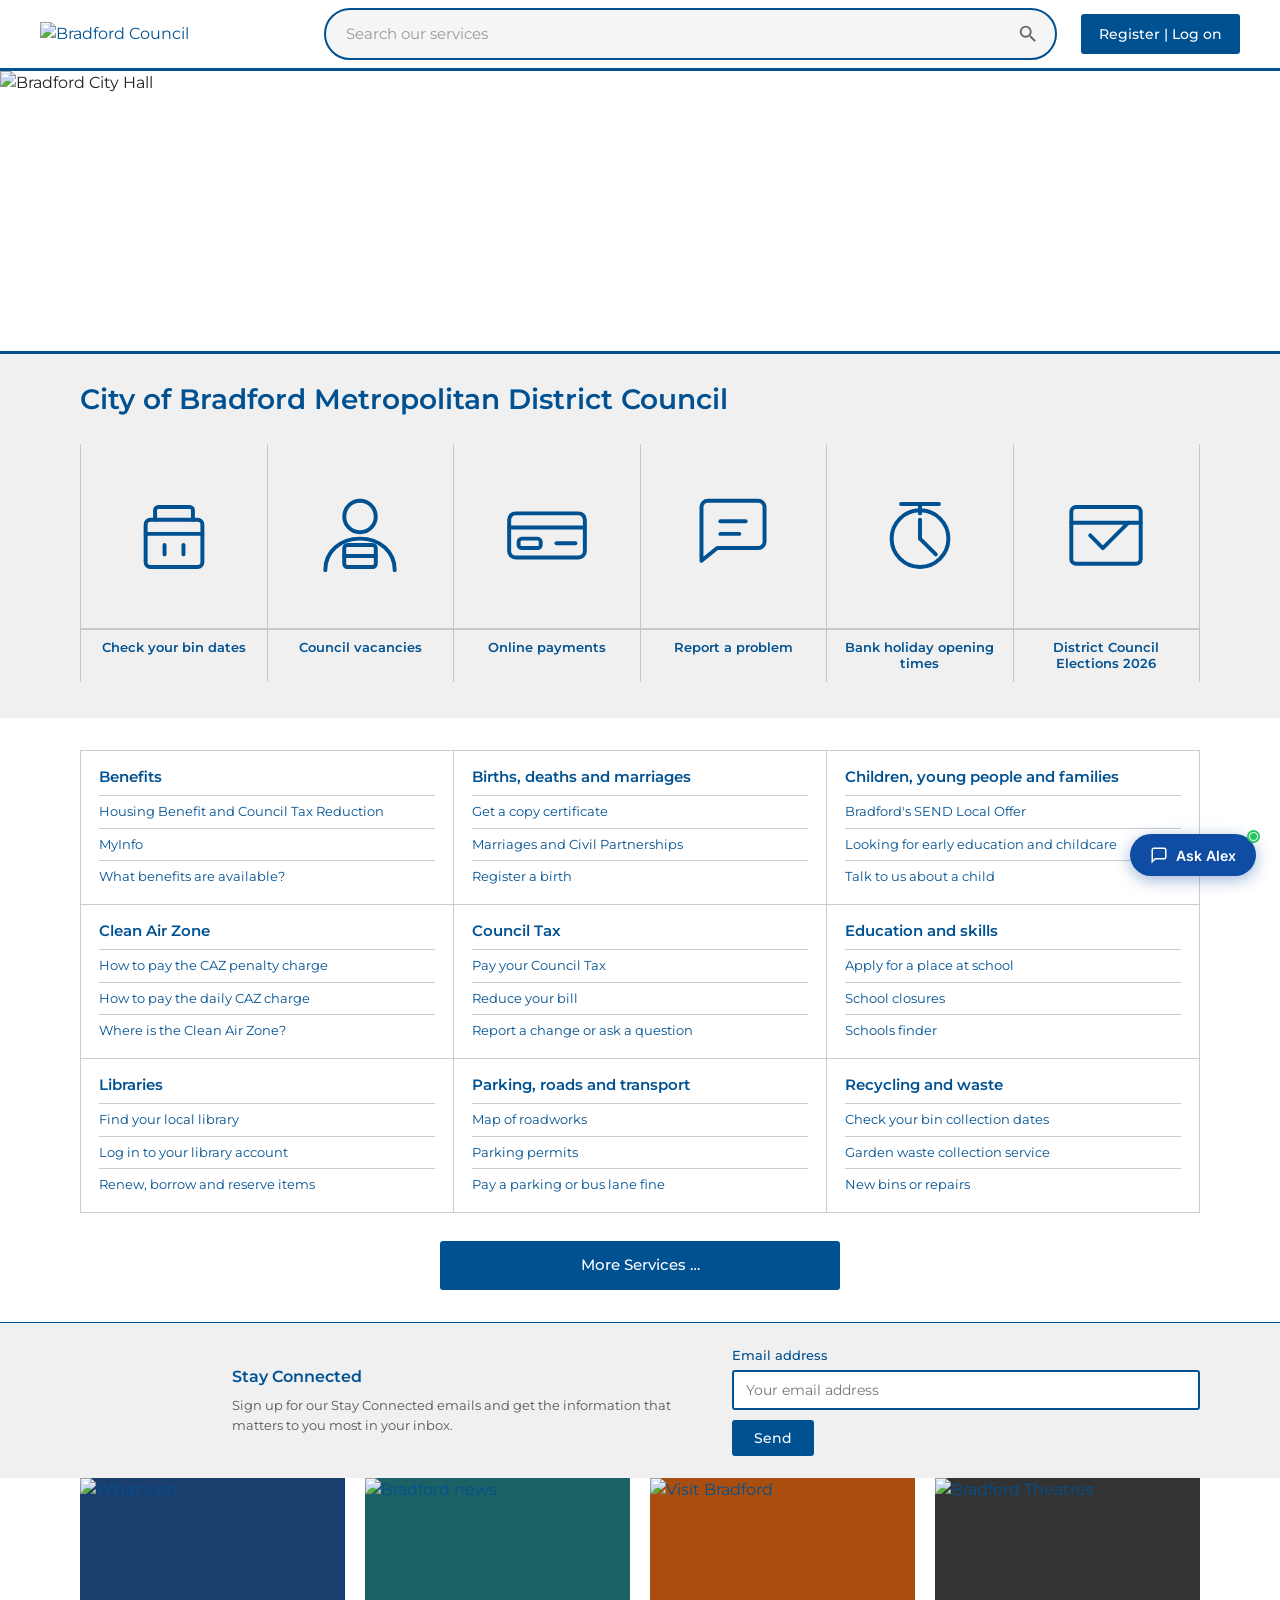
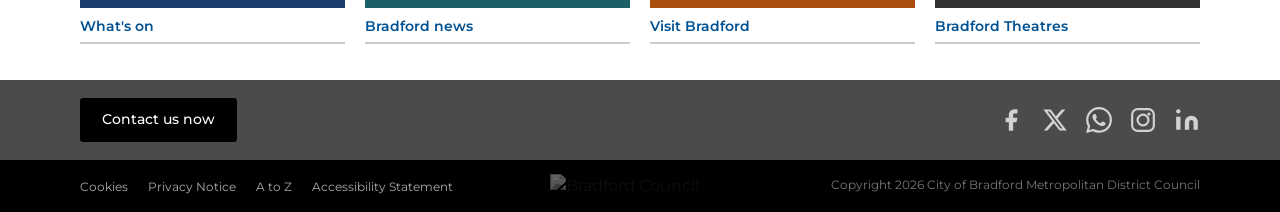
==== commit 8def9683: "Add admin dashboard, contact system, and agentic chat flow - ContactController: live support endpoin" ====
--- a/Frontend/index.html
+++ b/Frontend/index.html
@@ -4,13 +4,10 @@
 <meta charset="UTF-8"/>
 <meta name="viewport" content="width=device-width,initial-scale=1,viewport-fit=cover"/>
 <title>Bradford Council</title>
-<!-- Auth guard — redirect to login before anything renders -->
-<script src="auth.js"></script>
-<script>if (!isAuthenticated()) { window.location.replace('login.html'); }</script>
 <link rel="preconnect" href="https://fonts.googleapis.com"/>
 <link rel="preconnect" href="https://fonts.gstatic.com" crossorigin/>
 <link href="https://fonts.googleapis.com/css2?family=Inter:wght@400;500;600;700&family=Montserrat:wght@400;500;600;700;800&display=swap" rel="stylesheet"/>
-<link rel="stylesheet" href="style.css"/>
+<link rel="stylesheet" href="style.css?v=28"/>
 </head>
 <body>
 
@@ -297,9 +294,8 @@
     <!-- Header — light gradient (matches React from-[#f0f6ff] to-white) -->
     <header id="chat-header">
       <div class="ch-left">
-        <!-- Dark blue rounded-square avatar (matches React rounded-xl bg-[#0f4ca3]) -->
         <div class="ch-avatar">
-          <svg viewBox="0 0 24 24" fill="none" stroke="currentColor" stroke-width="1.8" width="18" height="18"><circle cx="12" cy="8" r="3.2"/><path d="M5.5 19c1.4-3 4-4.5 6.5-4.5S17 16 18.5 19"/></svg>
+          <img src="https://www.bradford.gov.uk/css/2025/images/crest.svg" alt="Bradford Council" style="width:100%;height:100%;object-fit:cover;object-position:left center;display:block;" />
         </div>
         <div class="ch-info">
           <div class="ch-name-row">
@@ -310,9 +306,6 @@
         </div>
       </div>
       <div class="ch-actions">
-        <button class="ch-logout" onclick="doLogout()" aria-label="Sign out" title="Sign out">
-          <svg viewBox="0 0 24 24" fill="none" stroke="currentColor" stroke-width="2" width="15" height="15"><path d="M9 21H5a2 2 0 0 1-2-2V5a2 2 0 0 1 2-2h4"/><polyline points="16 17 21 12 16 7"/><line x1="21" y1="12" x2="9" y2="12"/></svg>
-        </button>
         <button class="ch-settings" onclick="openSettings()" aria-label="Settings" title="Settings">
           <svg viewBox="0 0 24 24" fill="none" stroke="currentColor" stroke-width="2" width="15" height="15"><circle cx="12" cy="12" r="3"/><path d="M19.4 15a1.65 1.65 0 0 0 .33 1.82l.06.06a2 2 0 0 1-2.83 2.83l-.06-.06a1.65 1.65 0 0 0-1.82-.33 1.65 1.65 0 0 0-1 1.51V21a2 2 0 0 1-4 0v-.09A1.65 1.65 0 0 0 9 19.4a1.65 1.65 0 0 0-1.82.33l-.06.06a2 2 0 0 1-2.83-2.83l.06-.06A1.65 1.65 0 0 0 4.68 15a1.65 1.65 0 0 0-1.51-1H3a2 2 0 0 1 0-4h.09A1.65 1.65 0 0 0 4.6 9a1.65 1.65 0 0 0-.33-1.82l-.06-.06a2 2 0 0 1 2.83-2.83l.06.06A1.65 1.65 0 0 0 9 4.68a1.65 1.65 0 0 0 1-1.51V3a2 2 0 0 1 4 0v.09a1.65 1.65 0 0 0 1 1.51 1.65 1.65 0 0 0 1.82-.33l.06-.06a2 2 0 0 1 2.83 2.83l-.06.06A1.65 1.65 0 0 0 19.4 9a1.65 1.65 0 0 0 1.51 1H21a2 2 0 0 1 0 4h-.09a1.65 1.65 0 0 0-1.51 1z"/></svg>
         </button>
@@ -320,6 +313,10 @@
           <svg viewBox="0 0 24 24" fill="none" stroke="currentColor" stroke-width="2" width="12" height="12"><path d="M3 12a9 9 0 1 0 9-9 9.75 9.75 0 0 0-6.74 2.74L3 8"/><path d="M3 3v5h5"/></svg>
           Restart
         </button>
+        <button class="ch-contact" onclick="openContact()" aria-label="Contact council staff" title="Contact a council staff member">
+          <svg viewBox="0 0 24 24" fill="none" stroke="currentColor" stroke-width="2" width="14" height="14"><path d="M22 16.92v3a2 2 0 0 1-2.18 2 19.79 19.79 0 0 1-8.63-3.07A19.5 19.5 0 0 1 4.69 12a19.79 19.79 0 0 1-3.07-8.67A2 2 0 0 1 3.61 1h3a2 2 0 0 1 2 1.72c.127.96.361 1.903.7 2.81a2 2 0 0 1-.45 2.11L8.09 8.91a16 16 0 0 0 6 6l1.27-1.27a2 2 0 0 1 2.11-.45c.907.339 1.85.573 2.81.7A2 2 0 0 1 22 16.92z"/></svg>
+          Contact Staff
+        </button>
         <button class="ch-close" onclick="chatClose()" aria-label="Close">
           <svg viewBox="0 0 24 24" fill="none" stroke="currentColor" stroke-width="2.2" width="14" height="14"><path d="M18 6L6 18M6 6l12 12"/></svg>
         </button>
@@ -328,6 +325,60 @@
 
     <!-- Settings panel (populated by JS) -->
     <div id="settings-panel"></div>
+
+    <!-- Contact panel (slides over chat) -->
+    <div id="contact-panel" style="display:none">
+
+      <!-- Agentic conversation view -->
+      <div id="contact-conv-view">
+        <div class="contact-panel-header">
+          <div>
+            <div class="contact-panel-title">Contact Council Staff</div>
+            <div class="contact-panel-sub">A staff member will reply in this chat</div>
+          </div>
+          <button class="ch-close-sm" onclick="closeContact()">
+            <svg viewBox="0 0 24 24" fill="none" stroke="currentColor" stroke-width="2.2" width="14" height="14"><path d="M18 6L6 18M6 6l12 12"/></svg>
+          </button>
+        </div>
+        <div id="contact-conv-msgs" class="contact-conv-msgs"></div>
+        <div id="contact-chip-row" class="conv-chip-row" style="display:none"></div>
+        <div class="contact-input-wrap" id="contact-conv-input-wrap">
+          <textarea id="contact-conv-input" class="contact-input" rows="1"
+            placeholder="Type here…" disabled
+            onkeydown="convContactKey(event)" oninput="contactResize(this)"></textarea>
+          <button class="contact-send-btn" onclick="convContactSend()">
+            <svg viewBox="0 0 24 24" fill="none" stroke="currentColor" stroke-width="2.5" width="16" height="16"><path d="M22 2L11 13"/><path d="M22 2L15 22 11 13 2 9l20-7z"/></svg>
+          </button>
+        </div>
+      </div>
+
+      <!-- Live chat view -->
+      <div id="contact-chat-view" style="display:none">
+        <div class="contact-panel-header">
+          <div>
+            <div class="contact-panel-title">Council Staff Chat</div>
+            <div class="contact-panel-sub">Ref: <span id="contact-ref" style="font-weight:700;color:#005192"></span> &nbsp;·&nbsp; <span id="contact-status-label" class="contact-status-badge">Waiting</span></div>
+          </div>
+          <button class="ch-close-sm" onclick="closeContact()">
+            <svg viewBox="0 0 24 24" fill="none" stroke="currentColor" stroke-width="2.2" width="14" height="14"><path d="M18 6L6 18M6 6l12 12"/></svg>
+          </button>
+        </div>
+        <div id="contact-msgs" class="contact-msgs"></div>
+        <div id="contact-attach-preview" class="contact-attach-preview" style="display:none"></div>
+        <div id="contact-input-wrap" class="contact-input-wrap">
+          <label class="contact-attach-btn" for="contact-file-input" title="Attach image">
+            <svg viewBox="0 0 24 24" fill="none" stroke="currentColor" stroke-width="2" width="18" height="18"><path d="M21.44 11.05l-9.19 9.19a6 6 0 0 1-8.49-8.49l9.19-9.19a4 4 0 0 1 5.66 5.66l-9.2 9.19a2 2 0 0 1-2.83-2.83l8.49-8.48"/></svg>
+          </label>
+          <input type="file" id="contact-file-input" accept="image/*" style="display:none" onchange="attachContactImage(this)">
+          <textarea id="contact-input" class="contact-input" rows="1" placeholder="Type your message…" onkeydown="contactKey(event)" oninput="contactResize(this)"></textarea>
+          <button class="contact-send-btn" onclick="sendContactMessage()">
+            <svg viewBox="0 0 24 24" fill="none" stroke="currentColor" stroke-width="2.5" width="16" height="16"><path d="M22 2L11 13"/><path d="M22 2L15 22 11 13 2 9l20-7z"/></svg>
+          </button>
+        </div>
+        <p class="contact-note">Session reference: <strong id="contact-ref2"></strong> — keep this to follow up</p>
+      </div>
+
+    </div>
 
     <!-- Messages (bg-[#f5f7fb]) -->
     <div id="chat-msgs" role="log" aria-live="polite" aria-relevant="additions" aria-label="Chat messages">
@@ -336,7 +387,7 @@
       <!-- Intro bubble 1: title + body + time inside (matches React introMessages) -->
       <div class="msg-row alex-row">
         <div class="alex-ava">
-          <svg viewBox="0 0 24 24" fill="none" stroke="#0f4ca3" stroke-width="1.8" width="18" height="18"><circle cx="12" cy="8" r="3.2"/><path d="M5.5 19c1.4-3 4-4.5 6.5-4.5S17 16 18.5 19"/></svg>
+          <img src="https://www.bradford.gov.uk/css/2025/images/crest.svg" alt="Bradford Council" style="width:100%;height:100%;object-fit:cover;object-position:left center;display:block;" />
         </div>
         <div class="intro-bubble">
           <p class="intro-title">Hello, welcome to Bradford Council Assistant.</p>
@@ -348,7 +399,7 @@
       <!-- Intro bubble 2 -->
       <div class="msg-row alex-row">
         <div class="alex-ava">
-          <svg viewBox="0 0 24 24" fill="none" stroke="#0f4ca3" stroke-width="1.8" width="18" height="18"><circle cx="12" cy="8" r="3.2"/><path d="M5.5 19c1.4-3 4-4.5 6.5-4.5S17 16 18.5 19"/></svg>
+          <img src="https://www.bradford.gov.uk/css/2025/images/crest.svg" alt="Bradford Council" style="width:100%;height:100%;object-fit:cover;object-position:left center;display:block;" />
         </div>
         <div class="intro-bubble">
           <p class="intro-title">What would you like help with today?</p>
@@ -358,18 +409,34 @@
       </div>
     </div>
 
-    <!-- Service chips (rounded-full pills, matches React starterQueries) -->
-    <!-- Suggestion chips — quick examples, input always open -->
+    <!-- Suggestion chips -->
     <div id="chat-chips">
       <p class="chips-label">Try asking…</p>
       <div class="chips-wrap">
-        <button onclick="usechip(this)">When is my bin collected?</button>
-        <button onclick="usechip(this)">Find my nearest library</button>
-        <button onclick="usechip(this)">What is my council tax band?</button>
-        <button onclick="usechip(this)">How do I pay council tax?</button>
-        <button onclick="usechip(this)">Apply for housing benefit</button>
-        <button onclick="usechip(this)">Check a planning application</button>
-        <button onclick="usechip(this)">Apply for a Blue Badge</button>
+        <button class="chip" onclick="usechip(this)">
+          <svg viewBox="0 0 24 24" fill="none" stroke="currentColor" stroke-width="1.8" width="13" height="13"><path d="M3 9.5L12 3l9 6.5V20a1 1 0 0 1-1 1H4a1 1 0 0 1-1-1V9.5z"/><path d="M9 21V12h6v9"/></svg>
+          Find houses to rent
+        </button>
+        <button class="chip" onclick="usechip(this)">
+          <svg viewBox="0 0 24 24" fill="none" stroke="currentColor" stroke-width="1.8" width="13" height="13"><path d="M22 10v6M2 10l10-5 10 5-10 5-10-5z"/><path d="M6 12v5c3 3 9 3 12 0v-5"/></svg>
+          Find schools near me
+        </button>
+        <button class="chip" onclick="usechip(this)">
+          <svg viewBox="0 0 24 24" fill="none" stroke="currentColor" stroke-width="1.8" width="13" height="13"><path d="M3 6h18M8 6V4h8v2M19 6l-1 14H6L5 6"/><path d="M10 11v6M14 11v6"/></svg>
+          When is my bin collected?
+        </button>
+        <button class="chip" onclick="usechip(this)">
+          <svg viewBox="0 0 24 24" fill="none" stroke="currentColor" stroke-width="1.8" width="13" height="13"><circle cx="12" cy="12" r="9"/><path d="M14.8 9A3 3 0 0 0 9 10c0 2 1 3 3 3"/><line x1="12" y1="17" x2="12.01" y2="17"/></svg>
+          What is my council tax band?
+        </button>
+        <button class="chip" onclick="usechip(this)">
+          <svg viewBox="0 0 24 24" fill="none" stroke="currentColor" stroke-width="1.8" width="13" height="13"><rect x="3" y="4" width="18" height="16" rx="2"/><path d="M7 9h10M7 13h6"/></svg>
+          Apply for housing benefit
+        </button>
+        <button class="chip" onclick="usechip(this)">
+          <svg viewBox="0 0 24 24" fill="none" stroke="currentColor" stroke-width="1.8" width="13" height="13"><path d="M21 10c0 7-9 13-9 13s-9-6-9-13a9 9 0 0 1 18 0z"/><circle cx="12" cy="10" r="3"/></svg>
+          Find my nearest library
+        </button>
       </div>
     </div>
 
@@ -390,7 +457,7 @@
 </div>
 
 <script src="config.js"></script>
-<script src="chat.js"></script>
+<script src="chat.js?v=12"></script>
 <script src="app.js"></script>
 </body>
 </html>
--- a/Frontend/style.css
+++ b/Frontend/style.css
@@ -145,6 +145,7 @@
 
 /* ── Chat panel ── */
 #chat-panel {
+  position: relative;
   width: 100%; max-width: 1024px; height: 96vh;
   background: #fff;
   border-radius: 24px 24px 0 0;
@@ -161,73 +162,74 @@
 
 /* ── Header — light gradient ── */
 #chat-header {
-  background: linear-gradient(to right, #f0f6ff, #ffffff);
-  border-bottom: 1px solid #d9e2f1;
+  background: linear-gradient(to right, #003f7a, #005192);
+  border-bottom: 1.5px solid #002d5c;
   padding: 12px 16px;
   display: flex; align-items: center; justify-content: space-between; gap: 12px;
   flex-shrink: 0;
 }
 @media(min-width:640px){ #chat-header { padding: 16px 24px; } }
 
-/* Header avatar — dark blue rounded square */
+/* Header avatar — Bradford crest */
 .ch-avatar {
   width: 36px; height: 36px; border-radius: 12px; flex-shrink: 0;
-  background: #0f4ca3; color: #fff;
-  display: flex; align-items: center; justify-content: center;
-  box-shadow: 0 2px 6px rgba(15,76,163,.3);
+  background: #fff; padding: 4px;
+  overflow: hidden;
+  box-shadow: 0 2px 6px rgba(0,0,0,.15);
+  border: 1px solid rgba(255,255,255,.5);
 }
 @media(min-width:640px){ .ch-avatar { width: 44px; height: 44px; border-radius: 16px; } }
 
 .ch-left    { display: flex; align-items: center; gap: 12px; }
 .ch-info    { display: flex; flex-direction: column; gap: 2px; }
 .ch-name-row { display: flex; align-items: center; gap: 7px; }
-.ch-name    { color: #123b7a; font-weight: 700; font-size: .95rem; font-family: 'Inter','Montserrat',sans-serif; }
+.ch-name    { color: #fff; font-weight: 700; font-size: .95rem; font-family: 'Inter','Montserrat',sans-serif; }
 @media(min-width:640px){ .ch-name { font-size: 1.15rem; } }
 .online-dot {
-  width: 8px; height: 8px; border-radius: 50%; background: #22c55e; flex-shrink: 0;
-  box-shadow: 0 0 0 2px #dcfce7;
-}
-.ch-subtitle { display: none; font-size: .75rem; color: #64748b; font-family: 'Inter','Montserrat',sans-serif; }
+  width: 8px; height: 8px; border-radius: 50%; background: #bbf7d0; flex-shrink: 0;
+  box-shadow: 0 0 0 2px rgba(255,255,255,.3);
+}
+.ch-subtitle { display: none; font-size: .75rem; color: rgba(255,255,255,.82); font-family: 'Inter','Montserrat',sans-serif; }
 @media(min-width:640px){ .ch-subtitle { display: block; } }
 
 .ch-actions { display: flex; align-items: center; gap: 8px; }
 .ch-new {
   display: flex; align-items: center; gap: 6px;
-  background: #fff; border: 1px solid #c9d7ee; color: #123b7a;
+  background: rgba(255,255,255,.2); border: 1px solid rgba(255,255,255,.4); color: #fff;
   border-radius: 12px; padding: 6px 12px;
   font-family: 'Inter','Montserrat',sans-serif; font-size: .75rem; font-weight: 500;
   cursor: pointer; transition: background .15s, border-color .15s;
 }
 @media(min-width:640px){ .ch-new { padding: 8px 16px; font-size: .82rem; } }
-.ch-new:hover { background: #f0f6ff; }
+.ch-new:hover { background: rgba(255,255,255,.32); }
 .ch-close {
   width: 36px; height: 36px; border-radius: 50%;
-  background: #fff; border: 1px solid #c9d7ee; color: #123b7a;
+  background: rgba(255,255,255,.2); border: 1px solid rgba(255,255,255,.4); color: #fff;
   display: flex; align-items: center; justify-content: center;
   cursor: pointer; transition: background .15s;
 }
-.ch-close:hover { background: #f0f6ff; }
+.ch-close:hover { background: rgba(255,255,255,.32); }
 
 /* Logout button */
 .ch-logout {
   width: 36px; height: 36px; border-radius: 50%;
-  background: #fff; border: 1px solid #c9d7ee; color: #64748b;
+  background: rgba(255,255,255,.2); border: 1px solid rgba(255,255,255,.4); color: #fff;
   display: flex; align-items: center; justify-content: center;
-  cursor: pointer; transition: background .15s, color .15s, border-color .15s;
-}
-.ch-logout:hover { background: #fef2f2; border-color: #fca5a5; color: #dc2626; }
+  cursor: pointer; transition: background .15s;
+}
+.ch-logout:hover { background: rgba(255,255,255,.32); color: #fff; }
 #chat-panel.chat-dark .ch-logout { background: #1e3a5f; border-color: #334155; color: #94a3b8; }
 #chat-panel.chat-dark .ch-logout:hover { background: #450a0a; border-color: #fca5a5; color: #fca5a5; }
 
 /* Settings gear button */
 .ch-settings {
   width: 36px; height: 36px; border-radius: 50%;
-  background: #fff; border: 1px solid #c9d7ee; color: #123b7a;
+  background: rgba(255,255,255,.2); border: 1px solid rgba(255,255,255,.4); color: #fff;
   display: flex; align-items: center; justify-content: center;
-  cursor: pointer; transition: background .15s, color .15s, border-color .15s;
-}
-.ch-settings:hover { background: #f0f6ff; }
-.ch-settings.active { background: #0f4ca3; border-color: #0f4ca3; color: #fff; }
+  cursor: pointer; transition: background .15s;
+}
+.ch-settings:hover { background: rgba(255,255,255,.32); }
+.ch-settings.active { background: rgba(255,255,255,.38); border-color: rgba(255,255,255,.7); color: #fff; }
 
 /* ── Messages ── */
 #chat-msgs {
@@ -251,15 +253,16 @@
 .msg-row { display: flex; gap: 8px; margin-bottom: 16px; align-items: flex-end; }
 @media(min-width:640px){ .msg-row { gap: 12px; margin-bottom: 20px; } }
 .alex-row { align-self: flex-start; width: 100%; }
-.user-row { align-self: flex-end; flex-direction: row-reverse; max-width: 88%; width: auto; }
-@media(min-width:640px){ .user-row { max-width: 72%; } }
+.user-row { align-self: flex-end; flex-direction: row-reverse; max-width: 70%; width: auto; }
+@media(min-width:640px){ .user-row { max-width: 55%; } }
 
 /* Avatars — circles matching React component */
 .alex-ava {
   width: 36px; height: 36px; border-radius: 50%; flex-shrink: 0;
-  background: #dbeafe; color: #0f4ca3;
-  display: flex; align-items: center; justify-content: center;
-  box-shadow: 0 1px 4px rgba(0,0,0,.08);
+  background: #fff; padding: 3px;
+  overflow: hidden;
+  box-shadow: 0 1px 4px rgba(0,0,0,.12);
+  border: 1px solid #e2eaf5;
 }
 .user-ava {
   width: 36px; height: 36px; border-radius: 50%; flex-shrink: 0;
@@ -282,12 +285,12 @@
 
 /* Conversation bubbles — time is INSIDE bubble */
 .bubble {
-  padding: 8px 12px;
-  border-radius: 16px;
+  padding: 7px 12px;
+  border-radius: 14px;
   font-size: .84rem; line-height: 1.6; word-break: break-word;
   font-family: 'Inter','Montserrat',sans-serif;
 }
-@media(min-width:640px){ .bubble { padding: 10px 14px; font-size: .875rem; } }
+@media(min-width:640px){ .bubble { padding: 8px 13px; font-size: .875rem; } }
 .alex-bubble {
   background: #fff; color: #1e293b;
   border-top-left-radius: 4px;
@@ -302,7 +305,7 @@
 }
 
 /* Time stamp inside bubble */
-.bubble-time { font-size: .67rem; color: #94a3b8; margin-top: 8px; display: block; font-family: 'Inter','Montserrat',sans-serif; }
+.bubble-time { font-size: .64rem; color: #94a3b8; margin-top: 5px; display: block; font-family: 'Inter','Montserrat',sans-serif; }
 .user-bubble .bubble-time { color: #93c5fd; }
 
 /* Alex bubble rich text */
@@ -312,6 +315,10 @@
 .alex-bubble em { color: #475569; font-style: italic; }
 .alex-bubble a { color: #0f4ca3; font-weight: 600; text-decoration: none; }
 .alex-bubble a:hover { text-decoration: underline; }
+/* Auto-linked phones / emails / raw URLs */
+.auto-tel  { color: #0f4ca3 !important; font-weight: 600; text-decoration: underline !important; }
+.auto-email{ color: #0f4ca3 !important; font-weight: 600; text-decoration: underline !important; }
+.auto-url  { color: #0f4ca3 !important; font-weight: 600; word-break: break-all; }
 .alex-bubble code { background: #f1f5f9; border: 1px solid #e2e8f0; border-radius: 4px; padding: 1px 6px; font-size: .82rem; color: #1e293b; font-family: ui-monospace,monospace; }
 .alex-bubble h3 { color: #123b7a; font-size: .93rem; font-weight: 700; margin: 10px 0 5px; }
 .alex-bubble h4 { color: #123b7a; font-size: .88rem; font-weight: 700; margin: 8px 0 4px; }
@@ -381,26 +388,221 @@
 .typing-label { font-size: .75rem; font-weight: 500; color: #94a3b8; margin-left: 4px; font-family: 'Inter','Montserrat',sans-serif; }
 
 /* ── Chips ── */
-#chat-chips { background: #f5f7fb; border-top: 1px solid #e2e8f0; padding: 10px 16px 12px; flex-shrink: 0; }
-@media(min-width:640px){ #chat-chips { padding: 10px 24px 14px; } }
+#chat-chips {
+  background: #f5f7fb;
+  border-top: 1px solid #e4eaf4;
+  padding: 12px 16px 14px;
+  flex-shrink: 0;
+}
+@media(min-width:640px){ #chat-chips { padding: 12px 24px 16px; } }
 .chips-label {
-  display: block; font-size: .68rem; font-weight: 600; color: #94a3b8;
-  text-transform: uppercase; letter-spacing: .6px; margin-bottom: 8px;
+  display: block; font-size: .65rem; font-weight: 700; color: #9aabc8;
+  text-transform: uppercase; letter-spacing: .9px; margin-bottom: 10px;
   font-family: 'Inter','Montserrat',sans-serif;
 }
 .chips-wrap { display: flex; flex-wrap: wrap; gap: 7px; }
-.chips-wrap button {
-  background: #fff; border: 1px solid #b9cae6; color: #123b7a;
-  border-radius: 999px; padding: 7px 14px;
+.chips-wrap .chip {
+  display: inline-flex; align-items: center; gap: 6px;
+  background: #fff;
+  border: 1.5px solid #dae3f3;
+  color: #2c4a7e;
+  border-radius: 999px;
+  padding: 7px 14px 7px 12px;
   font-family: 'Inter','Montserrat',sans-serif; font-size: .78rem; font-weight: 500;
-  cursor: pointer; transition: all .15s; white-space: nowrap;
-  box-shadow: 0 1px 3px rgba(0,0,0,.06);
-}
-@media(min-width:640px){ .chips-wrap button { padding: 8px 18px; font-size: .82rem; } }
-.chips-wrap button:hover { background: #eef4ff; border-color: #0f4ca3; }
+  cursor: pointer; transition: all .18s; white-space: nowrap;
+  box-shadow: 0 1px 2px rgba(0,0,0,.05);
+  letter-spacing: .01em;
+}
+.chips-wrap .chip svg { flex-shrink: 0; opacity: .7; transition: opacity .18s; }
+@media(min-width:640px){ .chips-wrap .chip { padding: 7px 16px 7px 13px; font-size: .81rem; } }
+.chips-wrap .chip:hover  {
+  background: #eef3fd; border-color: #4a7fd4; color: #1a3a8f;
+  transform: translateY(-1px); box-shadow: 0 3px 10px rgba(0,63,160,.1);
+}
+.chips-wrap .chip:hover svg { opacity: 1; }
+.chips-wrap .chip:active { transform: translateY(0); box-shadow: none; }
+
+/* ── Contact Staff button in header ── */
+.ch-contact {
+  display:flex; align-items:center; gap:5px;
+  background:#005192; color:#fff; border:none; border-radius:6px;
+  padding:5px 10px; font-family:inherit; font-size:.72rem; font-weight:600;
+  cursor:pointer; transition:background .15s; white-space:nowrap; flex-shrink:0;
+}
+.ch-contact:hover { background:#003d70; }
+.ch-close-sm {
+  background:none; border:none; cursor:pointer; color:#94a3b8;
+  display:flex; align-items:center; padding:6px; border-radius:4px; transition:all .15s;
+}
+.ch-close-sm:hover { background:#f1f5f9; color:#334155; }
+
+/* ── Contact panel (overlays the chat) ── */
+#contact-panel {
+  position:absolute; inset:0; background:#fff; z-index:20;
+  display:flex; flex-direction:column; border-radius:inherit;
+  overflow:hidden;
+}
+.contact-panel-header {
+  display:flex; align-items:flex-start; justify-content:space-between;
+  padding:16px 18px; background:#005192; color:#fff; flex-shrink:0;
+}
+.contact-panel-title { font-size:.95rem; font-weight:700; }
+.contact-panel-sub   { font-size:.75rem; opacity:.8; margin-top:3px; }
+.contact-form-body {
+  flex:1; overflow-y:auto; padding:18px;
+  display:flex; flex-direction:column; gap:13px;
+}
+.cf-field { display:flex; flex-direction:column; gap:5px; }
+.cf-field label { font-size:.78rem; font-weight:600; color:#374151; }
+.cf-field input,.cf-field select,.cf-field textarea {
+  border:1.5px solid #e2e8f0; border-radius:7px;
+  padding:9px 12px; font-family:inherit; font-size:.86rem;
+  outline:none; transition:border-color .2s; color:#1e293b; background:#fff;
+  resize:vertical;
+}
+.cf-field input:focus,.cf-field select:focus,.cf-field textarea:focus { border-color:#005192; }
+.cf-submit {
+  display:flex; align-items:center; justify-content:center; gap:8px;
+  background:#005192; color:#fff; border:none; border-radius:8px;
+  padding:12px; font-family:inherit; font-size:.9rem; font-weight:700;
+  cursor:pointer; transition:background .2s; margin-top:4px;
+}
+.cf-submit:hover { background:#003d70; }
+.cf-submit:disabled { background:#94a3b8; cursor:not-allowed; }
+.contact-err {
+  background:#fef2f2; border:1px solid #fca5a5; border-radius:6px;
+  padding:9px 12px; font-size:.8rem; color:#dc2626; font-weight:500;
+}
+
+/* ── Live contact chat ── */
+#contact-chat-view { display:flex; flex-direction:column; height:100%; }
+.contact-status-badge {
+  display:inline-block; font-size:.68rem; font-weight:700; padding:2px 8px;
+  border-radius:10px; background:rgba(255,255,255,.2); color:#fff;
+}
+.contact-status-badge.active  { background:rgba(96,211,148,.3); }
+.contact-status-badge.closed  { background:rgba(255,255,255,.15); opacity:.7; }
+.contact-msgs {
+  flex:1; overflow-y:auto; padding:14px 16px;
+  display:flex; flex-direction:column; gap:10px;
+  background:#f5f7fb;
+}
+.contact-msg { display:flex; flex-direction:column; max-width:85%; }
+.contact-msg.citizen { align-self:flex-end; align-items:flex-end; }
+.contact-msg.admin   { align-self:flex-start; align-items:flex-start; }
+.contact-bubble {
+  padding:9px 13px; border-radius:12px; font-size:.85rem; line-height:1.5;
+  word-break:break-word;
+}
+.contact-msg.citizen .contact-bubble { background:#005192; color:#fff; border-bottom-right-radius:3px; }
+.contact-msg.admin   .contact-bubble { background:#fff; color:#1e293b; border:1px solid #e2e8f0; border-bottom-left-radius:3px; box-shadow:0 1px 3px rgba(0,0,0,.06); }
+.contact-msg-meta { font-size:.68rem; color:#94a3b8; margin-top:3px; }
+.contact-waiting {
+  text-align:center; padding:24px 16px;
+  font-size:.82rem; color:#64748b; line-height:1.6;
+}
+.contact-waiting svg { opacity:.4; margin-bottom:10px; }
+.contact-input-wrap {
+  display:flex; align-items:flex-end; gap:8px;
+  padding:10px 12px; background:#fff; border-top:1px solid #e2e8f0; flex-shrink:0;
+}
+.contact-input {
+  flex:1; border:1.5px solid #e2e8f0; border-radius:8px;
+  padding:9px 12px; font-family:inherit; font-size:.86rem;
+  outline:none; resize:none; min-height:38px; max-height:100px;
+  transition:border-color .2s; line-height:1.45;
+}
+.contact-input:focus { border-color:#005192; }
+.contact-send-btn {
+  background:#005192; color:#fff; border:none; border-radius:8px;
+  width:38px; height:38px; display:flex; align-items:center; justify-content:center;
+  cursor:pointer; transition:background .15s; flex-shrink:0;
+}
+.contact-send-btn:hover { background:#003d70; }
+.contact-note {
+  font-size:.72rem; color:#94a3b8; text-align:center;
+  padding:6px 12px 10px; background:#fff;
+}
+
+/* ── Agentic conversation view ── */
+#contact-conv-view { display:flex; flex-direction:column; height:100%; }
+.contact-conv-msgs {
+  flex:1; overflow-y:auto; padding:14px 16px;
+  display:flex; flex-direction:column; gap:12px;
+  background:#f5f7fb;
+}
+
+.conv-bot-row {
+  display:flex; align-items:flex-end; gap:8px; max-width:88%;
+  align-self:flex-start;
+}
+.conv-bot-ava {
+  width:28px; height:28px; border-radius:50%; flex-shrink:0;
+  background:#005192; overflow:hidden; border:1.5px solid #005192;
+}
+.conv-bot-ava img { width:100%; height:100%; object-fit:cover; display:block; }
+.conv-bot-bubble {
+  background:#fff; border:1px solid #e2e8f0; border-radius:14px 14px 14px 3px;
+  padding:10px 14px; font-size:.85rem; line-height:1.55; color:#1e293b;
+  box-shadow:0 1px 3px rgba(0,0,0,.06);
+}
+
+.conv-user-row {
+  align-self:flex-end; max-width:80%;
+}
+.conv-user-bubble {
+  background:#005192; color:#fff; border-radius:14px 14px 3px 14px;
+  padding:10px 14px; font-size:.85rem; line-height:1.5;
+  word-break:break-word;
+}
+
+/* Typing dots animation */
+.conv-typing { display:flex; align-items:center; gap:4px; padding:12px 14px; }
+.conv-typing span {
+  width:7px; height:7px; border-radius:50%;
+  background:#94a3b8; display:inline-block;
+  animation:conv-bounce .9s ease-in-out infinite;
+}
+.conv-typing span:nth-child(2) { animation-delay:.18s; }
+.conv-typing span:nth-child(3) { animation-delay:.36s; }
+@keyframes conv-bounce {
+  0%,80%,100% { transform:translateY(0); }
+  40%          { transform:translateY(-6px); }
+}
+
+/* Topic chips */
+.conv-chip-row {
+  flex-wrap:wrap; gap:7px; padding:10px 14px 8px;
+  background:#f5f7fb; border-top:1px solid #e8edf4;
+  flex-shrink:0;
+}
+.conv-chip {
+  font-size:.78rem; font-weight:600; padding:6px 14px;
+  border-radius:20px; border:1.5px solid #005192;
+  background:#fff; color:#005192; cursor:pointer;
+  transition:all .15s; white-space:nowrap;
+}
+.conv-chip:hover { background:#005192; color:#fff; }
+
+/* Attach button in live chat */
+.contact-attach-btn {
+  width:34px; height:34px; display:flex; align-items:center; justify-content:center;
+  border-radius:8px; cursor:pointer; color:#64748b; flex-shrink:0;
+  transition:background .15s;
+}
+.contact-attach-btn:hover { background:#f1f5f9; color:#005192; }
+.contact-attach-preview {
+  align-items:center; gap:6px; padding:6px 12px 4px;
+  background:#fff; border-top:1px solid #e2e8f0; flex-shrink:0;
+}
 
 /* ── Input area ── */
-#chat-input-wrap { background: #fff; border-top: 1px solid #e2e8f0; padding: 12px 16px; flex-shrink: 0; }
+#chat-input-wrap {
+  background: #fff;
+  border-top: 1px solid #e2e8f0;
+  padding: 12px 16px;
+  flex-shrink: 0;
+}
 @media(min-width:640px){ #chat-input-wrap { padding: 14px 20px; } }
 #chat-input-box {
   display: flex; align-items: flex-end; gap: 8px;
@@ -549,18 +751,29 @@
   display: flex; align-items: center; gap: 7px;
 }
 .bin-card-head span { color: rgba(255,255,255,.75); font-weight: 400; margin-left: 2px; }
-.bin-rows { background: #fff; padding: 4px 0; }
+.bin-rows { background: #fff; padding: 2px 0; }
 .bin-row {
-  display: flex; align-items: center; gap: 14px;
-  padding: 12px 16px; border-bottom: 1px solid #eef3fb;
+  display: flex; align-items: center; gap: 12px;
+  padding: 11px 16px; border-bottom: 1px solid #eef3fb;
 }
 .bin-row:last-child { border-bottom: none; }
-.bin-icon { font-size: 1.5rem; line-height: 1; width: 36px; text-align: center; flex-shrink: 0; }
-.bin-info { display: flex; flex-direction: column; gap: 2px; flex: 1; }
-.bin-label { font-size: .75rem; font-weight: 700; color: #8898aa; text-transform: uppercase; letter-spacing: .4px; }
-.bin-date { font-size: .9rem; color: #4a5568; font-weight: 500; }
-.bin-date.has-date { color: #005192; font-weight: 600; }
-.bin-upcoming { font-size: .76rem; color: #7a8fa8; margin-top: 3px; line-height: 1.5; }
+/* Coloured type badge instead of emoji */
+.bin-type-badge {
+  font-size: .67rem; font-weight: 800; text-transform: uppercase; letter-spacing: .5px;
+  padding: 3px 8px; border-radius: 20px; flex-shrink: 0; white-space: nowrap;
+}
+.bin-badge-grey  { background: #e2e8f0; color: #475569; }
+.bin-badge-green { background: #dcfce7; color: #166534; }
+.bin-badge-brown { background: #fef3c7; color: #92400e; }
+.bin-info { display: flex; flex-direction: column; gap: 2px; flex: 1; min-width: 0; }
+.bin-date { font-size: .84rem; color: #4a5568; font-weight: 500; }
+.bin-date.has-date { color: #005192; font-weight: 700; }
+.bin-date.bin-schedule { color: #374151; }
+.bin-upcoming { font-size: .75rem; color: #7a8fa8; margin-top: 2px; line-height: 1.5; }
+.bin-note {
+  font-size: .76rem; color: #64748b; background: #f8fafc; padding: 8px 16px;
+  border-top: 1px solid #eef3fb; font-family: 'Inter','Montserrat',sans-serif;
+}
 .bin-exact-btn {
   display: flex; align-items: center; justify-content: center; gap: 7px;
   background: var(--blue); color: #fff;
@@ -569,12 +782,194 @@
   border-top: 1px solid rgba(0,0,0,.1);
 }
 .bin-exact-btn:hover { background: #003f7a; text-decoration: none; color: #fff; }
+.bin-footer-links {
+  display: flex; border-top: 1px solid #ddeaf8;
+}
 .bin-link {
-  display: block; background: #f4f8ff; border-top: 1px solid #ddeaf8;
-  color: var(--blue); font-size: .78rem; font-weight: 500; padding: 9px 16px;
+  flex: 1; background: #f4f8ff;
+  color: var(--blue); font-size: .77rem; font-weight: 500; padding: 9px 12px;
   text-align: center; text-decoration: none; transition: background .15s;
-}
+  border-right: 1px solid #ddeaf8;
+}
+.bin-link:last-child { border-right: none; }
 .bin-link:hover { background: #e8f0fb; text-decoration: none; }
+
+/* ── School cards ───────────────────────────────────────────────────────── */
+.sch-list-card, .sch-card {
+  margin-top: 10px; border-radius: 14px; overflow: hidden;
+  border: 1.5px solid #c8daf0;
+  box-shadow: 0 2px 12px rgba(0,81,146,.1);
+}
+.sch-card-head {
+  background: linear-gradient(120deg, #1a5c2e, #2e7d47);
+  color: #fff; padding: 10px 16px; font-size: .82rem; font-weight: 600;
+  display: flex; align-items: center; gap: 8px;
+}
+.sch-card-head span { flex: 1; }
+.sch-list { background: #fff; padding: 4px 0; max-height: 420px; overflow-y: auto; }
+.sch-btn {
+  width: 100%; display: flex; align-items: center; gap: 12px;
+  padding: 11px 16px; border: none; background: transparent; cursor: pointer;
+  border-bottom: 1px solid #eef3fb; text-align: left;
+  transition: background .12s;
+}
+.sch-btn:last-child { border-bottom: none; }
+.sch-btn:hover { background: #f4faf6; }
+.sch-num {
+  min-width: 22px; height: 22px; border-radius: 50%;
+  background: #e6f4ec; color: #1a5c2e;
+  font-size: .73rem; font-weight: 700;
+  display: flex; align-items: center; justify-content: center; flex-shrink: 0;
+}
+.sch-info { display: flex; flex-direction: column; gap: 2px; flex: 1; min-width: 0; }
+.sch-name { font-size: .88rem; font-weight: 600; color: #1e293b; white-space: nowrap; overflow: hidden; text-overflow: ellipsis; }
+.sch-meta { font-size: .74rem; color: #64748b; }
+.sch-dist { font-size: .72rem; color: #2e7d47; font-weight: 600; }
+.sch-right { display: flex; flex-direction: column; align-items: flex-end; gap: 4px; flex-shrink: 0; }
+.sch-dist-pill {
+  font-size: .71rem; font-weight: 700; color: #1a5c2e;
+  background: #e6f4ec; border-radius: 10px; padding: 2px 7px;
+  white-space: nowrap;
+}
+.sch-arrow { color: #94a3b8; flex-shrink: 0; }
+
+/* Ofsted rating badges */
+.ofsted-badge {
+  font-size: .68rem; font-weight: 700; padding: 2px 8px; border-radius: 20px;
+  white-space: nowrap; flex-shrink: 0;
+}
+.ofsted-outstanding { background: #d1fae5; color: #065f46; }
+.ofsted-good        { background: #dbeafe; color: #1e40af; }
+.ofsted-ri          { background: #fef3c7; color: #92400e; }
+.ofsted-inadequate  { background: #fee2e2; color: #991b1b; }
+.ofsted-unknown     { background: #f1f5f9; color: #64748b; }
+
+/* ── School detail card — enhanced ── */
+.sch-card-hero {
+  display: flex; align-items: flex-start; gap: 14px;
+  background: linear-gradient(135deg, #1a5c2e 0%, #2e7d47 60%, #1e6b54 100%);
+  padding: 16px 16px 14px;
+}
+.sch-hero-icon {
+  width: 44px; height: 44px; border-radius: 12px; flex-shrink: 0;
+  background: rgba(255,255,255,.18); display: flex; align-items: center; justify-content: center;
+}
+.sch-hero-info { flex: 1; min-width: 0; }
+.sch-hero-name {
+  font-size: .95rem; font-weight: 700; color: #fff; margin: 0 0 8px;
+  font-family: 'Inter','Montserrat',sans-serif; line-height: 1.3;
+}
+.sch-hero-tags { display: flex; flex-wrap: wrap; gap: 5px; }
+.sch-tag {
+  font-size: .68rem; font-weight: 700; padding: 2px 8px; border-radius: 20px;
+  border: 1.5px solid transparent; white-space: nowrap;
+  font-family: 'Inter','Montserrat',sans-serif;
+}
+
+/* Info rows */
+.sch-info-grid { background: #fff; padding: 4px 0; }
+.sch-info-row {
+  display: flex; align-items: flex-start; gap: 12px;
+  padding: 9px 16px; border-bottom: 1px solid #f1f5f9;
+  font-family: 'Inter','Montserrat',sans-serif;
+}
+.sch-info-row:last-child { border-bottom: none; }
+.sch-info-icon { font-size: .9rem; flex-shrink: 0; margin-top: 2px; line-height: 1; }
+.sch-info-icon-svg { width: 18px; flex-shrink: 0; display: flex; align-items: center; justify-content: center; margin-top: 3px; }
+.sch-info-label { display: block; font-size: .69rem; font-weight: 700; color: #94a3b8; text-transform: uppercase; letter-spacing: .35px; margin-bottom: 2px; }
+.sch-info-val { font-size: .84rem; color: #1e293b; line-height: 1.4; }
+.sch-info-val a { color: #1a5c2e; text-decoration: underline; }
+.sch-age-highlight { font-weight: 700; color: #1e3a5f; }
+
+/* ── Facilities section ── */
+.sch-facs-section { border-top: 1.5px solid #e2e8f0; padding: 10px 14px 12px; background: #f8fafc; }
+.sch-section-label {
+  font-size: .72rem; font-weight: 700; color: #475569; margin-bottom: 8px;
+  font-family: 'Inter','Montserrat',sans-serif; letter-spacing: .2px;
+}
+.sch-facs-grid { display: flex; flex-wrap: wrap; gap: 5px; }
+.sch-fac-chip {
+  font-size: .73rem; font-weight: 600; padding: 4px 10px; border-radius: 20px;
+  background: #fff; border: 1.5px solid #c8daf0; color: #1e3a5f;
+  font-family: 'Inter','Montserrat',sans-serif;
+}
+
+/* ── Term dates — collapsed by default ── */
+.sch-term-details {
+  border-top: 1.5px solid #e2e8f0;
+}
+.sch-term-summary {
+  display: flex; align-items: center; gap: 6px;
+  padding: 11px 14px; cursor: pointer; list-style: none;
+  font-size: .78rem; font-weight: 700; color: #0369a1;
+  background: #f0f9ff;
+  font-family: 'Inter','Montserrat',sans-serif;
+  user-select: none;
+}
+.sch-term-summary::-webkit-details-marker { display: none; }
+.sch-term-details[open] .sch-term-summary { border-bottom: 1px solid #bae6fd; }
+.sch-term-arrow { margin-left: auto; font-size: .8rem; transition: transform .2s; }
+.sch-term-details[open] .sch-term-arrow { transform: rotate(180deg); }
+.sch-term-body { padding: 10px 12px 12px; background: #fafcff; }
+.sch-term-year {
+  font-size: .66rem; font-weight: 600; color: #64748b;
+  background: #e0f2fe; border-radius: 8px; padding: 2px 7px;
+}
+.sch-academy-note {
+  font-size: .65rem; font-weight: 600; color: #7c3aed;
+  background: #ede9fe; border-radius: 8px; padding: 2px 7px;
+}
+.td-grid { display: grid; grid-template-columns: 1fr 1fr; gap: 6px; margin-bottom: 8px; }
+.td-chip {
+  display: flex; align-items: flex-start; gap: 7px;
+  padding: 8px 9px; border-radius: 9px; border: 1.5px solid transparent;
+  font-family: 'Inter','Montserrat',sans-serif;
+}
+.td-dot { width: 8px; height: 8px; border-radius: 50%; flex-shrink: 0; margin-top: 4px; }
+.td-info { display: flex; flex-direction: column; gap: 1px; min-width: 0; }
+.td-label { font-size: .72rem; font-weight: 700; }
+.td-dates { font-size: .68rem; opacity: .8; }
+.td-past-wrap summary { font-size: .72rem; color: #64748b; cursor: pointer; padding: 4px 0 6px; list-style: none; }
+.td-past-wrap summary::-webkit-details-marker { display: none; }
+.td-grid-past { margin-top: 6px; }
+.td-link {
+  display: block; font-size: .72rem; color: #0369a1; text-decoration: none;
+  margin-top: 4px; padding-top: 8px; border-top: 1px dashed #bae6fd;
+}
+.td-link:hover { text-decoration: underline; }
+
+/* ── Primary action row ── */
+.sch-action-row {
+  display: flex; gap: 0; border-top: 1.5px solid #e2e8f0;
+}
+.sch-act-primary {
+  flex: 1; display: flex; align-items: center; justify-content: center; gap: 6px;
+  padding: 12px 12px; font-size: .8rem; font-weight: 700;
+  background: #1a5c2e; color: #fff; text-decoration: none;
+  border-right: 1px solid #145226; transition: background .13s;
+  font-family: 'Inter','Montserrat',sans-serif;
+}
+.sch-act-primary:hover { background: #145226; color: #fff; text-decoration: none; }
+.sch-act-ghost {
+  flex: 1; display: flex; align-items: center; justify-content: center; gap: 6px;
+  padding: 12px 10px; font-size: .78rem; font-weight: 600;
+  background: #f4faf6; color: #1a5c2e; text-decoration: none; transition: background .13s;
+  font-family: 'Inter','Montserrat',sans-serif;
+}
+.sch-act-ghost:hover { background: #e6f4ec; text-decoration: none; }
+
+/* ── Quick links bar ── */
+.sch-quick-links {
+  display: flex; flex-wrap: wrap; gap: 6px;
+  padding: 10px 14px 12px; background: #f8fafc; border-top: 1px solid #e2e8f0;
+}
+.sch-ql {
+  font-size: .73rem; font-weight: 600; padding: 5px 10px; border-radius: 20px;
+  background: #fff; border: 1.5px solid #c8daf0; color: #1e3a5f;
+  text-decoration: none; transition: background .13s, border-color .13s;
+  font-family: 'Inter','Montserrat',sans-serif; white-space: nowrap;
+}
+.sch-ql:hover { background: #dbeafe; border-color: #005192; text-decoration: none; }
 
 /* ── Council tax card ── */
 .ct-card {
@@ -853,11 +1248,11 @@
 /* Text size */
 #chat-panel.chat-sm .bubble,
 #chat-panel.chat-sm .intro-bubble           { font-size: .78rem; }
-#chat-panel.chat-sm .chips-wrap button,
+#chat-panel.chat-sm .chips-wrap .chip,
 #chat-panel.chat-sm #chat-input             { font-size: .82rem; }
 #chat-panel.chat-lg .bubble,
 #chat-panel.chat-lg .intro-bubble           { font-size: .95rem; }
-#chat-panel.chat-lg .chips-wrap button,
+#chat-panel.chat-lg .chips-wrap .chip,
 #chat-panel.chat-lg #chat-input             { font-size: 1rem; }
 
 /* Bubble spacing */
@@ -875,8 +1270,8 @@
 #chat-panel.chat-dark .ch-settings                      { background: #1e3a5f; border-color: #334155; color: #93c5fd; }
 #chat-panel.chat-dark #chat-chips                       { background: #0f172a; border-color: #1e3a5f; }
 #chat-panel.chat-dark .chips-label                      { color: #475569; }
-#chat-panel.chat-dark .chips-wrap button                { background: #1e3a5f; border-color: #334155; color: #93c5fd; }
-#chat-panel.chat-dark .chips-wrap button:hover          { background: #1e40af; }
+#chat-panel.chat-dark .chips-wrap .chip                 { background: #1e3a5f; border-color: #334155; color: #93c5fd; }
+#chat-panel.chat-dark .chips-wrap .chip:hover           { background: #1e40af; }
 #chat-panel.chat-dark #chat-input-wrap                  { background: #1e293b; border-color: #334155; }
 #chat-panel.chat-dark #chat-input                       { background: #0f172a; border-color: #334155; color: #e2e8f0; }
 #chat-panel.chat-dark #chat-input::placeholder          { color: #475569; }
@@ -928,8 +1323,8 @@
 #chat-panel.chat-hc .alex-bubble th                     { background: #000; color: #fff; }
 #chat-panel.chat-hc .alex-bubble td                     { border-color: #000; }
 #chat-panel.chat-hc .tbl-wrap                           { border-color: #000; }
-#chat-panel.chat-hc .chips-wrap button                  { border: 2px solid #000; color: #000; font-weight: 700; background: #fff; }
-#chat-panel.chat-hc .chips-wrap button:hover            { background: #000; color: #fff; }
+#chat-panel.chat-hc .chips-wrap .chip                   { border: 2px solid #000; color: #000; font-weight: 700; background: #fff; }
+#chat-panel.chat-hc .chips-wrap .chip:hover             { background: #000; color: #fff; }
 #chat-panel.chat-hc #chat-input                         { border: 2px solid #000; background: #fff; color: #000; }
 #chat-panel.chat-hc #chat-send                          { background: #000; }
 #chat-panel.chat-hc .bubble-time                        { color: #555; }
@@ -945,8 +1340,9 @@
 .hist-ava {
   width: 28px; height: 28px; border-radius: 50%; flex-shrink: 0;
   display: flex; align-items: center; justify-content: center;
-}
-.hist-alex-ava { background: #dbeafe; }
+  overflow: hidden;
+}
+.hist-alex-ava { background: #fff; padding: 2px; border: 1px solid #e2eaf5; }
 .hist-user-ava { background: #0f4ca3; }
 
 .hist-bubble {
@@ -1011,7 +1407,7 @@
     padding-bottom: 2px; scrollbar-width: none;
   }
   .chips-wrap::-webkit-scrollbar { display: none; }
-  .chips-wrap button { flex-shrink: 0; }
+  .chips-wrap .chip { flex-shrink: 0; }
   /* Tables — allow horizontal scroll in narrow bubbles */
   .tbl-wrap { overflow-x: auto; -webkit-overflow-scrolling: touch; }
   .alex-bubble table { min-width: 240px; }
@@ -1054,7 +1450,8 @@
   .user-row   { max-width: 90%; }
   .intro-bubble { max-width: 90%; }
   /* Smaller avatar on tiny screens */
-  .alex-ava, .user-ava { width: 28px; height: 28px; flex-shrink: 0; }
+  .alex-ava { width: 28px; height: 28px; flex-shrink: 0; padding: 2px; }
+  .user-ava { width: 28px; height: 28px; flex-shrink: 0; }
   .msg-row { gap: 6px; }
   /* Picker list heights reduced further for tiny screens */
   .addr-list { max-height: 180px; }
@@ -1064,8 +1461,7 @@
   .ct-amounts { flex-direction: column; gap: 8px; }
   .ct-amount-val { font-size: .95rem; }
   /* Bin rows tighter */
-  .bin-row { gap: 10px; padding: 10px 12px; }
-  .bin-icon { font-size: 1.3rem; width: 30px; }
+  .bin-row { gap: 8px; padding: 10px 12px; }
   /* Card heads compact */
   .addr-card-head, .lib-card-head, .bin-card-head, .ct-card-head, .ctp-head { padding: 9px 13px; font-size: .78rem; }
   /* Input area */
@@ -1089,3 +1485,400 @@
   .ctp-btn,
   .session-card        { transition: none; }
 }
+
+/* ── Bradford Homes property grid ─────────────────────────────────────────── */
+.prop-grid-wrap {
+  width: 100%;
+  border-radius: 12px;
+  overflow: hidden;
+  border: 1px solid #dde4ef;
+  background: #fff;
+  box-shadow: 0 2px 14px rgba(0,63,122,.08);
+}
+.prop-grid-head {
+  display: flex;
+  align-items: center;
+  gap: 7px;
+  padding: 11px 14px;
+  background: linear-gradient(135deg,#003f7a,#0057a8);
+  color: #fff;
+  font-size: .8rem;
+  font-weight: 600;
+}
+.prop-grid-head strong { color: #fff; }
+.prop-total {
+  margin-left: auto;
+  background: rgba(255,255,255,.18);
+  padding: 2px 9px;
+  border-radius: 20px;
+  font-size: .72rem;
+  font-weight: 500;
+}
+.prop-grid {
+  display: grid;
+  grid-template-columns: repeat(auto-fill, minmax(200px, 1fr));
+  gap: 1px;
+  background: #dde4ef;
+}
+.prop-card {
+  background: #fff;
+  display: flex;
+  flex-direction: column;
+  overflow: hidden;
+  transition: transform .15s, box-shadow .15s;
+}
+.prop-card:hover {
+  transform: translateY(-1px);
+  box-shadow: 0 6px 18px rgba(0,63,122,.13);
+  z-index: 1;
+  position: relative;
+}
+.prop-img {
+  height: 140px;
+  background-size: cover;
+  background-position: center;
+  background-color: #f0f4fb;
+  flex-shrink: 0;
+}
+.prop-img-placeholder {
+  height: 140px;
+  display: flex;
+  flex-direction: column;
+  align-items: center;
+  justify-content: center;
+  gap: 6px;
+  background: linear-gradient(135deg,#f0f4fb,#e8eef8);
+  flex-shrink: 0;
+}
+.prop-no-photo {
+  font-size: .65rem;
+  color: #b0bcd4;
+  letter-spacing: .03em;
+}
+.prop-body {
+  padding: 11px 12px 13px;
+  display: flex;
+  flex-direction: column;
+  gap: 5px;
+  flex: 1;
+}
+.prop-badges {
+  display: flex;
+  gap: 5px;
+  flex-wrap: wrap;
+}
+.prop-badge {
+  font-size: .68rem;
+  font-weight: 600;
+  padding: 2px 8px;
+  border-radius: 20px;
+  white-space: nowrap;
+}
+.prop-badge-bed  { background: #e8f0fe; color: #1a56a0; }
+.prop-badge-dist { background: #fef3e2; color: #b45309; }
+.prop-title {
+  font-size: .84rem;
+  font-weight: 700;
+  color: #1a2744;
+  line-height: 1.3;
+}
+.prop-address {
+  font-size: .73rem;
+  color: #6a7490;
+  line-height: 1.4;
+}
+.prop-rent {
+  font-size: .9rem;
+  font-weight: 800;
+  color: #0a7c3e;
+  letter-spacing: -.01em;
+}
+.prop-landlord {
+  font-size: .71rem;
+  color: #8a94aa;
+}
+.prop-features {
+  display: flex;
+  gap: 4px;
+  flex-wrap: wrap;
+  margin-top: 1px;
+}
+.prop-feature-tag {
+  font-size: .64rem;
+  background: #f3f6fb;
+  color: #3a4a6b;
+  padding: 2px 6px;
+  border-radius: 4px;
+  border: 1px solid #e0e6f0;
+}
+.prop-view-btn {
+  display: inline-flex;
+  align-items: center;
+  margin-top: auto;
+  padding-top: 10px;
+  font-size: .76rem;
+  font-weight: 700;
+  color: #003f7a;
+  text-decoration: none;
+  gap: 3px;
+}
+.prop-view-btn:hover { text-decoration: underline; color: #0057a8; }
+.prop-grid-footer {
+  padding: 9px 14px;
+  background: #f5f8fd;
+  border-top: 1px solid #dde4ef;
+  text-align: center;
+}
+.prop-search-more {
+  font-size: .76rem;
+  font-weight: 600;
+  color: #003f7a;
+  text-decoration: none;
+}
+.prop-search-more:hover { text-decoration: underline; }
+
+/* ══════════════════════════════════════════════════════
+   SPORTS CENTRES — LIST GRID CARD
+══════════════════════════════════════════════════════ */
+.sc-list-wrap {
+  background: #fff;
+  border: 1px solid #dde4ef;
+  border-radius: 12px;
+  overflow: hidden;
+  margin-top: 6px;
+}
+.sc-list-head {
+  display: flex;
+  align-items: center;
+  gap: 7px;
+  padding: 11px 14px;
+  background: #f0f6ff;
+  border-bottom: 1px solid #d6e4f5;
+  font-size: .78rem;
+  font-weight: 600;
+  color: #1e3a5f;
+}
+.sc-grid {
+  display: grid;
+  grid-template-columns: repeat(2, 1fr);
+  gap: 10px;
+  padding: 10px;
+}
+@media (max-width: 520px) { .sc-grid { grid-template-columns: 1fr; } }
+
+.sc-card {
+  border: 1px solid #e2e8f0;
+  border-radius: 10px;
+  overflow: hidden;
+  cursor: pointer;
+  transition: box-shadow .2s, transform .15s;
+  display: flex;
+  flex-direction: column;
+  background: #fff;
+}
+.sc-card:hover { box-shadow: 0 4px 16px rgba(0,0,0,.12); transform: translateY(-2px); }
+
+.sc-card-header {
+  display: flex;
+  align-items: center;
+  gap: 8px;
+  padding: 10px 12px 8px;
+}
+.sc-card-icon {
+  width: 34px;
+  height: 34px;
+  border-radius: 50%;
+  background: rgba(255,255,255,.2);
+  display: flex;
+  align-items: center;
+  justify-content: center;
+  flex-shrink: 0;
+}
+.sc-card-header-info {
+  display: flex;
+  flex-direction: column;
+  gap: 2px;
+  flex: 1;
+}
+.sc-type-label {
+  font-size: .68rem;
+  font-weight: 600;
+  color: rgba(255,255,255,.85);
+  text-transform: uppercase;
+  letter-spacing: .04em;
+}
+.sc-dist-badge {
+  display: inline-block;
+  background: rgba(255,255,255,.25);
+  color: #fff;
+  font-size: .72rem;
+  font-weight: 700;
+  padding: 1px 7px;
+  border-radius: 20px;
+  width: fit-content;
+}
+.sc-card-body {
+  padding: 10px 12px 6px;
+  flex: 1;
+  display: flex;
+  flex-direction: column;
+  gap: 5px;
+}
+.sc-card-name {
+  font-size: .84rem;
+  font-weight: 700;
+  color: #1e293b;
+  line-height: 1.25;
+}
+.sc-card-address {
+  display: flex;
+  align-items: flex-start;
+  gap: 4px;
+  font-size: .73rem;
+  color: #64748b;
+  line-height: 1.35;
+}
+.sc-card-phone {
+  display: flex;
+  align-items: center;
+  gap: 4px;
+  font-size: .73rem;
+  color: #475569;
+}
+.sc-card-phone a { color: #0369a1; text-decoration: none; }
+.sc-card-phone a:hover { text-decoration: underline; }
+.sc-fac-pills {
+  display: flex;
+  flex-wrap: wrap;
+  gap: 3px;
+  margin-top: 2px;
+}
+.sc-fac-pill {
+  background: #f0f9ff;
+  color: #0369a1;
+  border: 1px solid #bae6fd;
+  border-radius: 20px;
+  font-size: .65rem;
+  font-weight: 500;
+  padding: 1px 7px;
+}
+.sc-card-btn {
+  margin: 6px 12px 10px;
+  padding: 7px 12px;
+  background: #005192;
+  color: #fff;
+  border: none;
+  border-radius: 6px;
+  font-size: .76rem;
+  font-weight: 600;
+  cursor: pointer;
+  text-align: center;
+  transition: background .2s;
+  font-family: inherit;
+}
+.sc-card-btn:hover { background: #003f7a; }
+
+/* ══════════════════════════════════════════════════════
+   SPORTS CENTRES — DETAIL CARD
+══════════════════════════════════════════════════════ */
+.sc-detail-card {
+  border: 1px solid #dde4ef;
+  border-radius: 12px;
+  overflow: hidden;
+  margin-top: 6px;
+  background: #fff;
+}
+.sc-detail-hero {
+  display: flex;
+  align-items: center;
+  gap: 14px;
+  padding: 16px 18px;
+}
+.sc-detail-hero-icon {
+  width: 48px;
+  height: 48px;
+  border-radius: 50%;
+  background: rgba(255,255,255,.2);
+  display: flex;
+  align-items: center;
+  justify-content: center;
+  flex-shrink: 0;
+}
+.sc-detail-hero-info { display: flex; flex-direction: column; gap: 4px; }
+.sc-detail-type-label {
+  font-size: .72rem;
+  font-weight: 600;
+  color: rgba(255,255,255,.8);
+  text-transform: uppercase;
+  letter-spacing: .05em;
+}
+.sc-detail-name {
+  font-size: 1rem;
+  font-weight: 700;
+  color: #fff;
+  line-height: 1.2;
+}
+.sc-detail-body { padding: 14px 16px 16px; display: flex; flex-direction: column; gap: 14px; }
+.sc-detail-contacts { display: flex; flex-direction: column; gap: 10px; }
+.sc-detail-row {
+  display: flex;
+  align-items: flex-start;
+  gap: 10px;
+}
+.sc-detail-row svg { flex-shrink: 0; margin-top: 2px; }
+.sc-detail-row > div { display: flex; flex-direction: column; gap: 1px; }
+.sc-detail-label { font-size: .7rem; font-weight: 600; color: #94a3b8; text-transform: uppercase; letter-spacing: .04em; }
+.sc-detail-val { font-size: .82rem; color: #1e293b; font-weight: 500; }
+.sc-detail-val a { color: #0369a1; text-decoration: none; }
+.sc-detail-val a:hover { text-decoration: underline; }
+
+.sc-detail-section { display: flex; flex-direction: column; gap: 8px; }
+.sc-detail-section-head {
+  display: flex;
+  align-items: center;
+  gap: 6px;
+  font-size: .75rem;
+  font-weight: 700;
+  color: #1e3a5f;
+  text-transform: uppercase;
+  letter-spacing: .04em;
+}
+.sc-hours-grid { display: flex; flex-direction: column; gap: 3px; }
+.sc-hours-row {
+  font-size: .8rem;
+  color: #374151;
+  padding: 3px 0;
+  border-bottom: 1px solid #f1f5f9;
+}
+.sc-hours-row:last-child { border-bottom: none; }
+.sc-detail-facs {
+  display: flex;
+  flex-wrap: wrap;
+  gap: 5px;
+}
+.sc-detail-fac {
+  background: #f0f9ff;
+  color: #0369a1;
+  border: 1px solid #bae6fd;
+  border-radius: 20px;
+  font-size: .75rem;
+  font-weight: 500;
+  padding: 3px 10px;
+}
+.sc-detail-link-btn {
+  display: flex;
+  align-items: center;
+  justify-content: center;
+  gap: 6px;
+  padding: 10px;
+  background: #f0f6ff;
+  border: 1px solid #bfdbfe;
+  border-radius: 8px;
+  color: #1e40af;
+  font-size: .8rem;
+  font-weight: 600;
+  text-decoration: none;
+  transition: background .15s;
+}
+.sc-detail-link-btn:hover { background: #dbeafe; text-decoration: none; color: #1e40af; }
+
